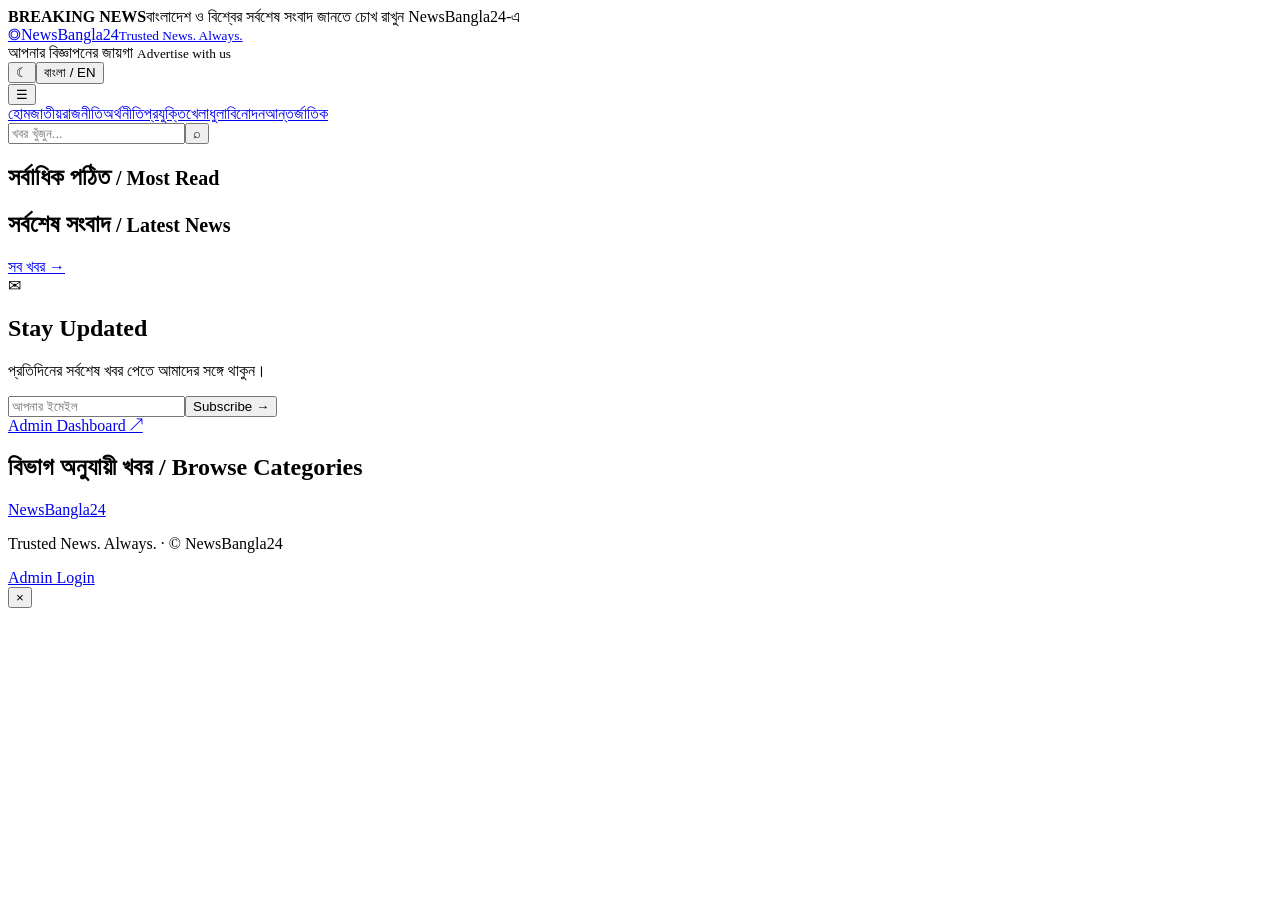
==== index.html @ f0d2a0f6 "Add files via upload" ====
<!doctype html>
<html lang="bn">
<head>
<meta charset="utf-8"><meta name="viewport" content="width=device-width,initial-scale=1">
<meta name="description" content="NewsBangla24 — Trusted News. Always.">
<title>NewsBangla24 | Trusted News. Always.</title>
<link rel="stylesheet" href="assets/style.css">
</head>
<body>
<div class="breaking"><strong>BREAKING NEWS</strong><span id="breakingText">বাংলাদেশ ও বিশ্বের সর্বশেষ সংবাদ জানতে চোখ রাখুন NewsBangla24-এ</span><span class="top-date" id="today"></span></div>
<header class="masthead wrap">
  <a class="brand" href="index.html"><span class="globe">◎</span><span>News<span class="red">Bangla</span>24<small>Trusted News. Always.</small></span></a>
  <div class="ad-banner">আপনার বিজ্ঞাপনের জায়গা <small>Advertise with us</small></div>
  <div class="head-actions"><button id="themeToggle" class="icon-btn" aria-label="Toggle theme">☾</button><button id="langToggle" class="icon-btn">বাংলা / EN</button></div>
</header>
<nav class="nav"><div class="wrap nav-inner"><button class="menu-toggle" id="menuToggle">☰</button><div class="navlinks" id="navLinks">
<a href="#" data-cat="সব">হোম</a><a href="#latest" data-cat="জাতীয়">জাতীয়</a><a href="#latest" data-cat="রাজনীতি">রাজনীতি</a><a href="#latest" data-cat="অর্থনীতি">অর্থনীতি</a><a href="#latest" data-cat="প্রযুক্তি">প্রযুক্তি</a><a href="#latest" data-cat="খেলাধুলা">খেলাধুলা</a><a href="#latest" data-cat="বিনোদন">বিনোদন</a><a href="#latest" data-cat="আন্তর্জাতিক">আন্তর্জাতিক</a></div><form id="searchForm" class="search"><input id="searchInput" placeholder="খবর খুঁজুন..."><button>⌕</button></form></div></nav>
<main class="wrap">
<section class="hero-grid">
 <article id="hero" class="hero-card"></article>
 <div id="topStories" class="side-stories"></div>
 <aside class="most-read"><h2>সর্বাধিক পঠিত <small>/ Most Read</small></h2><ol id="mostRead"></ol></aside>
</section>
<div class="section-head" id="latest"><h2><i></i> সর্বশেষ সংবাদ <small>/ Latest News</small></h2><a href="#latest">সব খবর →</a></div>
<section class="content-grid"><div id="newsGrid" class="news-grid"></div><aside class="subscribe"><div class="mail">✉</div><h2>Stay Updated</h2><p>প্রতিদিনের সর্বশেষ খবর পেতে আমাদের সঙ্গে থাকুন।</p><form id="subscribeForm"><input type="email" placeholder="আপনার ইমেইল" required><button>Subscribe →</button></form><a href="admin.html" class="admin-link">Admin Dashboard ↗</a></aside></section>
<section class="category-strip"><h2>বিভাগ অনুযায়ী খবর / Browse Categories</h2><div id="categories" class="category-list"></div></section>
</main>
<footer><div class="wrap footer-inner"><a class="brand" href="#"><span>News<span class="red">Bangla</span>24</span></a><p>Trusted News. Always. · © <span id="year"></span> NewsBangla24</p><a href="admin.html">Admin Login</a></div></footer>
<div id="articleModal" class="modal" aria-hidden="true"><div class="modal-box"><button id="closeModal" class="close">×</button><div id="articleContent"></div></div></div>
<script src="assets/app.js"></script>
</body></html>
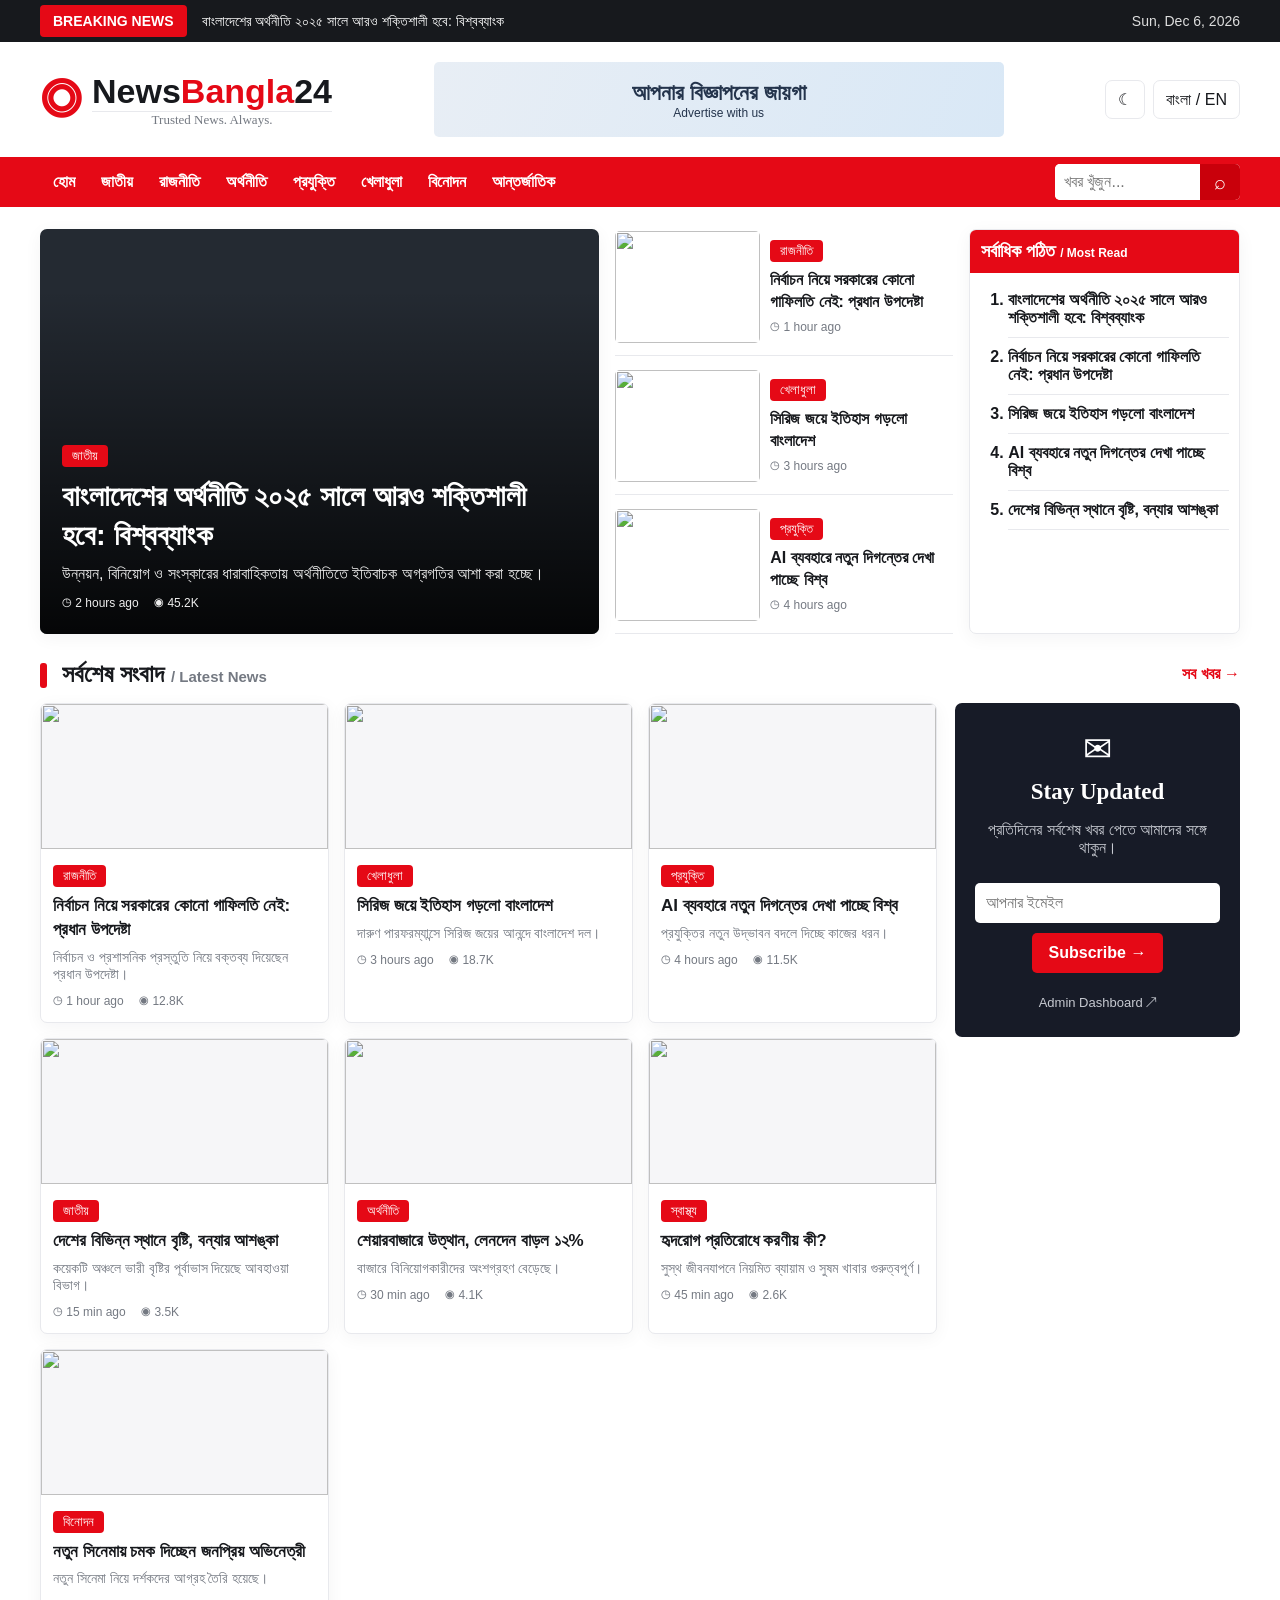
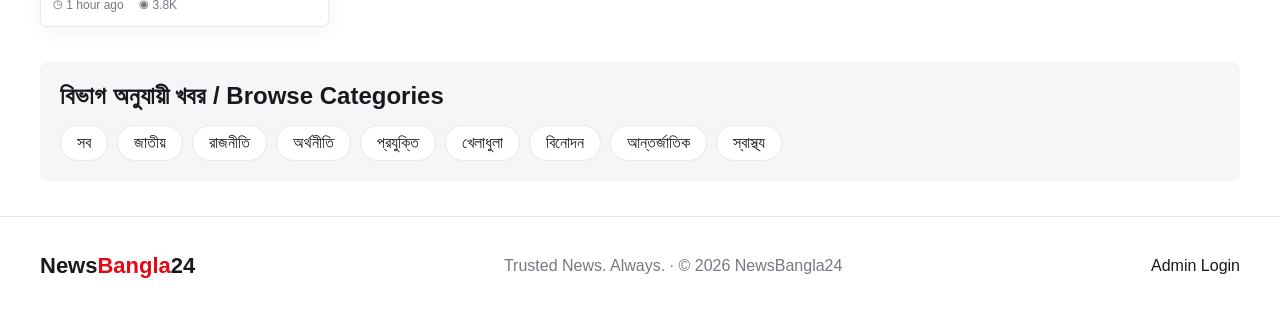
==== commit 800fa01b: "Add files via upload" ====
--- a/index.html
+++ b/index.html
@@ -4,7 +4,7 @@
 <meta charset="utf-8"><meta name="viewport" content="width=device-width,initial-scale=1">
 <meta name="description" content="NewsBangla24 — Trusted News. Always.">
 <title>NewsBangla24 | Trusted News. Always.</title>
-<link rel="stylesheet" href="assets/style.css">
+<link rel="stylesheet" href="style.css">
 </head>
 <body>
 <div class="breaking"><strong>BREAKING NEWS</strong><span id="breakingText">বাংলাদেশ ও বিশ্বের সর্বশেষ সংবাদ জানতে চোখ রাখুন NewsBangla24-এ</span><span class="top-date" id="today"></span></div>
@@ -27,5 +27,5 @@
 </main>
 <footer><div class="wrap footer-inner"><a class="brand" href="#"><span>News<span class="red">Bangla</span>24</span></a><p>Trusted News. Always. · © <span id="year"></span> NewsBangla24</p><a href="admin.html">Admin Login</a></div></footer>
 <div id="articleModal" class="modal" aria-hidden="true"><div class="modal-box"><button id="closeModal" class="close">×</button><div id="articleContent"></div></div></div>
-<script src="assets/app.js"></script>
+<script src="app.js"></script>
 </body></html>
--- a/style.css
+++ b/style.css
@@ -0,0 +1,5 @@
+@import url('https://fonts.googleapis.com/css2?family=Hind+Siliguri:wght@400;500;600;700&family=Inter:wght@400;500;600;700;800&display=swap');
+:root{--bg:#fff;--surface:#fff;--text:#17191d;--muted:#747982;--line:#e8e9ed;--red:#e50916;--soft:#f6f6f8;--shadow:0 4px 18px #1418240c}
+*{box-sizing:border-box}body{margin:0;background:var(--bg);color:var(--text);font-family:'Hind Siliguri',Inter,sans-serif;transition:.2s}body.dark{--bg:#111318;--surface:#1a1d24;--text:#f2f3f5;--muted:#a5a9b2;--line:#30343d;--soft:#222630;--shadow:0 4px 18px #0003}a{color:inherit;text-decoration:none}button,input,textarea,select{font:inherit}.wrap{width:min(1200px,94%);margin:auto}.red{color:var(--red)}.breaking{height:42px;background:#17191d;color:#fff;display:flex;align-items:center;gap:15px;padding:0 max(3%,calc((100% - 1200px)/2));font-size:14px;overflow:hidden}.breaking strong{background:var(--red);padding:8px 13px;border-radius:4px;white-space:nowrap}.top-date{margin-left:auto;white-space:nowrap;color:#ddd}.masthead{min-height:115px;display:flex;align-items:center;justify-content:space-between;gap:24px}.brand{display:flex;align-items:center;gap:10px;font:800 34px Inter,sans-serif;white-space:nowrap}.brand small{display:block;font:500 13px 'Hind Siliguri';color:var(--muted);text-align:center;border-top:1px solid var(--line)}.globe{font-size:52px;color:var(--red)}.ad-banner{height:75px;flex:1;max-width:570px;background:linear-gradient(110deg,#e8eef5,#d9e8f6);color:#24344c;display:grid;place-content:center;text-align:center;font-weight:700;font-size:22px;border-radius:5px}.ad-banner small{font-size:12px;font-weight:400}.head-actions{display:flex;gap:8px}.icon-btn{border:1px solid var(--line);background:var(--surface);color:var(--text);padding:9px 12px;border-radius:7px;cursor:pointer}.nav{background:var(--red);color:white}.nav-inner{display:flex;align-items:center;min-height:50px;gap:18px}.navlinks{display:flex;gap:0;flex:1}.navlinks a{padding:14px 13px;font-weight:600}.navlinks a:hover{background:#b9000b}.search{display:flex;background:#fff;border-radius:5px;overflow:hidden}.search input{width:145px;border:0;padding:9px;color:#222;outline:0}.search button{border:0;background:#c9000b;color:#fff;padding:0 14px;font-size:20px}.menu-toggle{display:none;background:none;color:#fff;border:0;font-size:22px}.hero-grid{display:grid;grid-template-columns:1.65fr 1fr .8fr;gap:16px;margin-top:22px}.hero-card{height:405px;position:relative;border-radius:7px;overflow:hidden;background:#242a32 center/cover;display:flex;align-items:end;color:white;box-shadow:var(--shadow)}.hero-card:before{content:"";position:absolute;inset:0;background:linear-gradient(transparent 15%,#000d)}.hero-content{position:relative;padding:22px}.tag{display:inline-block;background:var(--red);color:white;padding:3px 10px;border-radius:4px;font-size:13px}.hero-content h1{font-size:29px;line-height:1.35;margin:10px 0}.hero-content p{color:#eee;margin:0 0 12px}.meta{font:12px Inter,sans-serif;color:var(--muted);display:flex;gap:14px}.hero-card .meta{color:#eee}.side-stories{display:grid;gap:12px}.story-mini{display:grid;grid-template-columns:43% 1fr;gap:10px;align-items:center;border-bottom:1px solid var(--line);padding-bottom:10px;cursor:pointer}.story-mini img{width:100%;height:112px;object-fit:cover;border-radius:5px}.story-mini h3{font-size:16px;line-height:1.35;margin:7px 0}.most-read{border:1px solid var(--line);border-radius:7px;overflow:hidden;box-shadow:var(--shadow)}.most-read h2{margin:0;background:var(--red);color:#fff;padding:11px;font-size:18px}.most-read h2 small{font-size:12px}.most-read ol{margin:0;padding:8px 10px 8px 38px}.most-read li{padding:10px 0;border-bottom:1px solid var(--line);font-weight:600}.section-head{display:flex;justify-content:space-between;align-items:center;margin:26px 0 15px}.section-head h2,.category-strip h2{font-size:24px;margin:0}.section-head h2 i{display:inline-block;width:7px;height:25px;background:var(--red);vertical-align:middle;margin-right:8px;border-radius:3px}.section-head small{font-size:15px;color:var(--muted)}.section-head>a{color:var(--red);font-weight:600}.content-grid{display:grid;grid-template-columns:1fr 285px;gap:18px}.news-grid{display:grid;grid-template-columns:repeat(3,1fr);gap:15px;align-content:start}.news-card{border:1px solid var(--line);border-radius:7px;overflow:hidden;background:var(--surface);box-shadow:var(--shadow);cursor:pointer}.news-card img{width:100%;height:145px;object-fit:cover;background:var(--soft)}.news-card .card-copy{padding:12px}.news-card h3{font-size:17px;line-height:1.4;margin:7px 0}.news-card p{font-size:14px;color:var(--muted);margin:0 0 10px}.subscribe{background:#171b27;color:white;border-radius:7px;padding:26px 20px;text-align:center;align-self:start;min-height:280px}.mail{font-size:35px}.subscribe h2{font:700 23px Inter;margin:10px 0}.subscribe p{color:#c7cad1}.subscribe input{width:100%;padding:11px;border:0;border-radius:5px;margin:10px 0}.subscribe button,.button{background:var(--red);color:white;border:0;border-radius:5px;padding:11px 17px;cursor:pointer;font-weight:700}.admin-link{display:block;margin-top:22px;color:#c7cad1;font-size:13px}.category-strip{margin:35px 0;padding:20px;background:var(--soft);border-radius:8px}.category-list{display:flex;flex-wrap:wrap;gap:9px;margin-top:15px}.category-list button{border:1px solid var(--line);background:var(--surface);color:var(--text);padding:8px 16px;border-radius:30px;cursor:pointer}footer{border-top:1px solid var(--line);padding:24px 0}.footer-inner{display:flex;align-items:center;justify-content:space-between}.footer-inner .brand{font-size:22px}.footer-inner p{color:var(--muted)}.modal{display:none;position:fixed;inset:0;background:#000b;z-index:5;padding:25px;overflow:auto}.modal.show{display:grid;place-items:center}.modal-box{position:relative;background:var(--surface);color:var(--text);max-width:750px;width:100%;padding:25px;border-radius:9px}.modal-box img{width:100%;max-height:340px;object-fit:cover}.close{position:absolute;right:12px;top:8px;border:0;background:var(--red);color:#fff;font-size:23px;border-radius:50%;width:35px;height:35px;cursor:pointer}.admin-page{background:var(--soft);min-height:100vh}.admin-header{background:var(--surface);padding:17px 4%;display:flex;justify-content:space-between;align-items:center;border-bottom:1px solid var(--line)}.admin-header .brand{font-size:25px}.admin-wrap{width:min(1000px,94%);margin:30px auto}.admin-title,.list-heading{display:flex;justify-content:space-between;align-items:center;gap:15px}.admin-title h1{margin:0;font:800 30px Inter}.admin-title p{color:var(--muted);margin:5px 0}.eyebrow{color:var(--red)!important;font:700 11px Inter;letter-spacing:2px}.stats{display:grid;grid-template-columns:repeat(3,1fr);gap:14px;margin:22px 0}.stats div,.admin-card{background:var(--surface);border:1px solid var(--line);border-radius:8px;padding:20px;box-shadow:var(--shadow)}.stats b{display:block;font:800 27px Inter;color:var(--red)}.stats span{color:var(--muted)}.admin-card{margin-bottom:20px}.admin-card h2{font-size:20px;margin:0 0 18px}.news-form{display:grid;gap:14px}.news-form label{display:grid;gap:6px;font-weight:600}.news-form input:not([type=checkbox]),.news-form textarea,.news-form select,.list-heading input{width:100%;padding:11px;border:1px solid var(--line);border-radius:5px;background:var(--bg);color:var(--text)}.form-row{display:grid;grid-template-columns:1fr 1fr;gap:14px}.checks{display:flex}.checks label{display:flex;align-items:center;gap:8px}.form-actions{display:flex;gap:9px}.secondary{background:#687080}.danger-outline{border:1px solid var(--red);background:transparent;color:var(--red)}.list-heading input{max-width:240px}.admin-list{display:grid;gap:10px}.admin-item{display:flex;align-items:center;gap:13px;padding:11px;border:1px solid var(--line);border-radius:6px}.admin-item img{width:76px;height:58px;object-fit:cover;border-radius:4px}.admin-item .item-info{flex:1}.admin-item b{display:block}.admin-item small{color:var(--muted)}.admin-item button{padding:7px 10px;border:0;border-radius:4px;cursor:pointer}.edit-btn{background:#e9eefc;color:#2449a5}.delete-btn{background:#ffe8e8;color:#b00}.notice{background:#fff7df;color:#72520b;padding:14px;border-radius:6px;font-size:14px}.button.light{background:var(--soft);color:var(--text)}
+@media(max-width:950px){.hero-grid{grid-template-columns:1.4fr 1fr}.most-read{grid-column:1/-1}.most-read ol{display:grid;grid-template-columns:repeat(3,1fr);gap:12px}.navlinks a{padding:13px 8px;font-size:14px}.ad-banner{display:none}}
+@media(max-width:650px){.breaking{font-size:12px;padding:0 3%;gap:8px}.top-date{display:none}.masthead{min-height:83px}.brand{font-size:25px}.brand small{font-size:10px}.globe{font-size:38px}.head-actions{gap:4px}.icon-btn{padding:7px;font-size:12px}.nav-inner{flex-wrap:wrap;padding:7px 0}.menu-toggle{display:block}.navlinks{display:none;order:3;flex-basis:100%;flex-direction:column}.navlinks.open{display:flex}.navlinks a{padding:9px 5px}.search{margin-left:auto}.search input{width:115px}.hero-grid{grid-template-columns:1fr}.hero-card{height:340px}.side-stories{grid-template-columns:1fr 1fr}.story-mini{grid-template-columns:1fr}.story-mini img{height:105px}.most-read{grid-column:auto}.most-read ol{grid-template-columns:1fr}.content-grid{grid-template-columns:1fr}.news-grid{grid-template-columns:repeat(2,1fr);gap:9px}.news-card img{height:115px}.news-card .card-copy{padding:9px}.news-card h3{font-size:15px}.subscribe{min-height:0}.section-head h2{font-size:20px}.section-head small{font-size:12px}.footer-inner{flex-wrap:wrap;gap:10px}.form-row{grid-template-columns:1fr}.admin-title{align-items:flex-start;flex-direction:column}.stats{gap:7px}.stats div{padding:12px}.stats b{font-size:22px}.admin-item{flex-wrap:wrap}.admin-item .item-info{min-width:60%}.admin-item button{flex:1}.list-heading{align-items:flex-start;flex-direction:column}.list-heading input{max-width:none}}
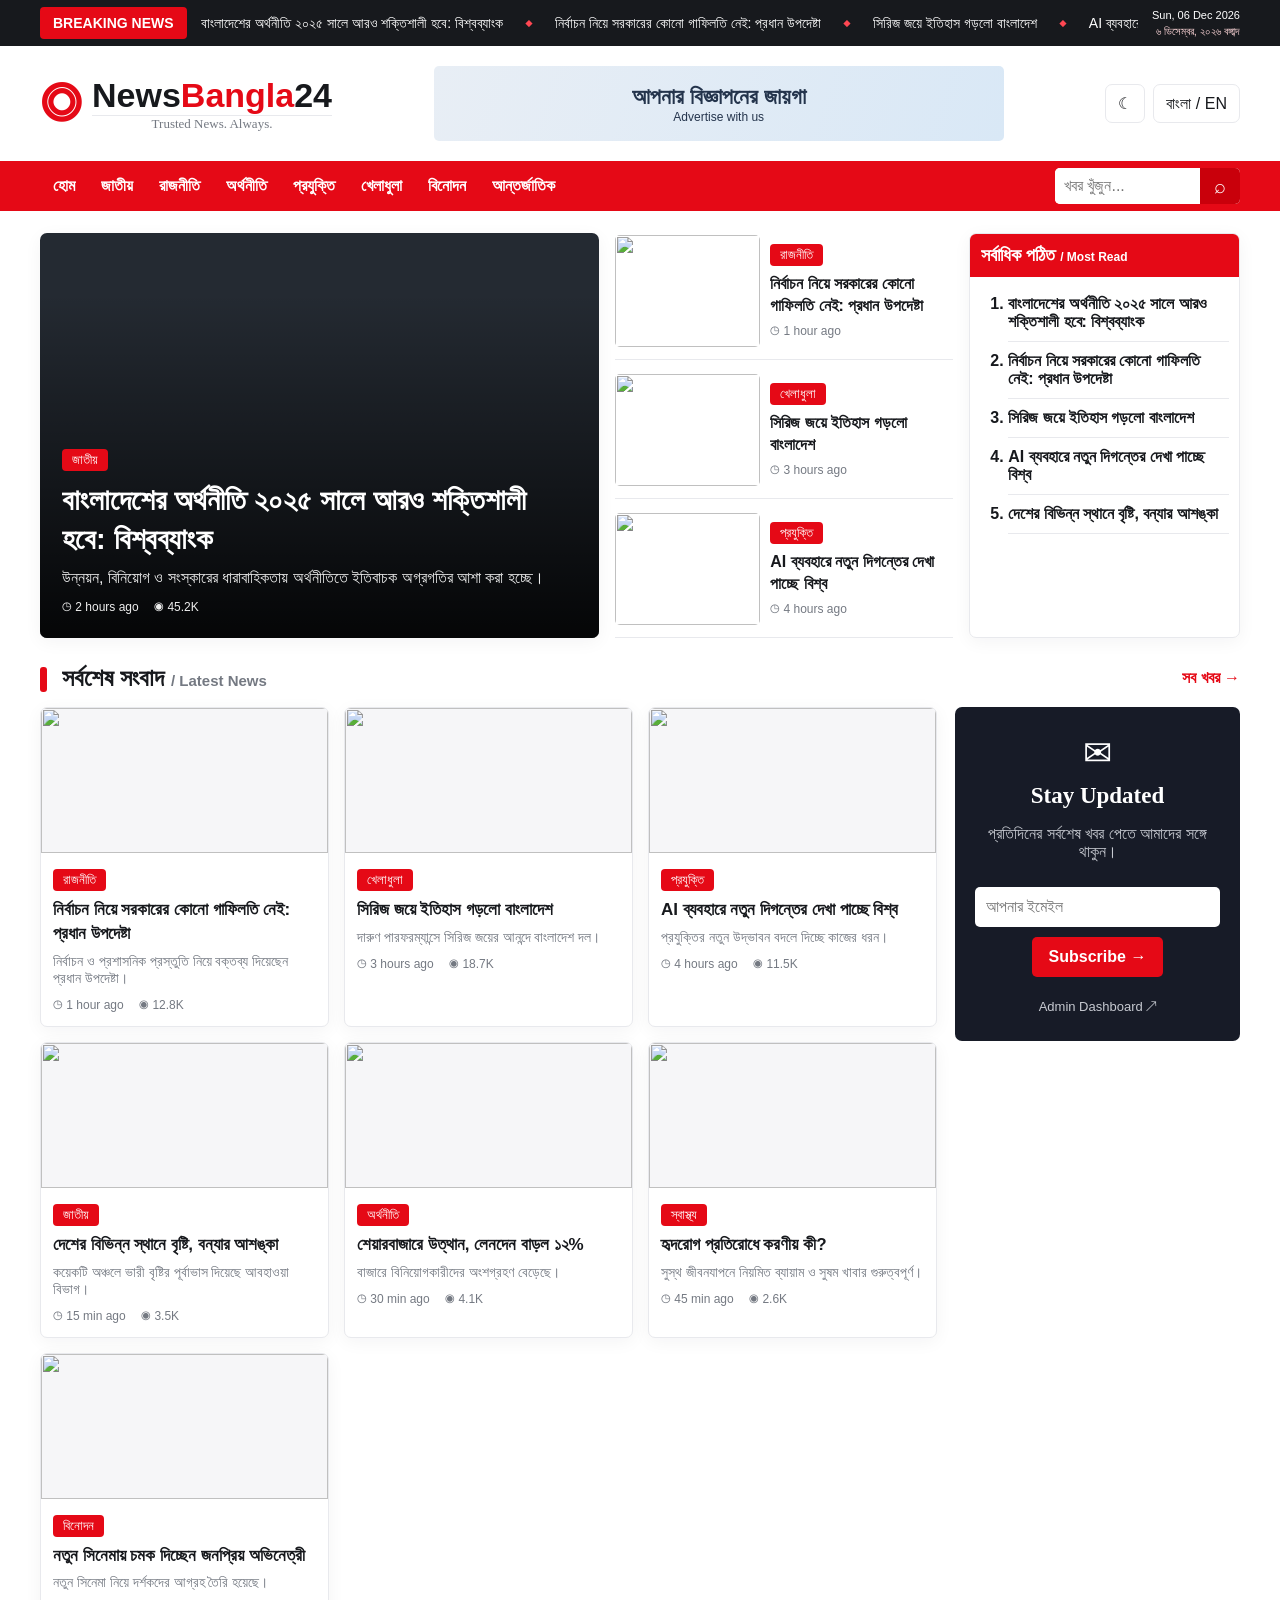
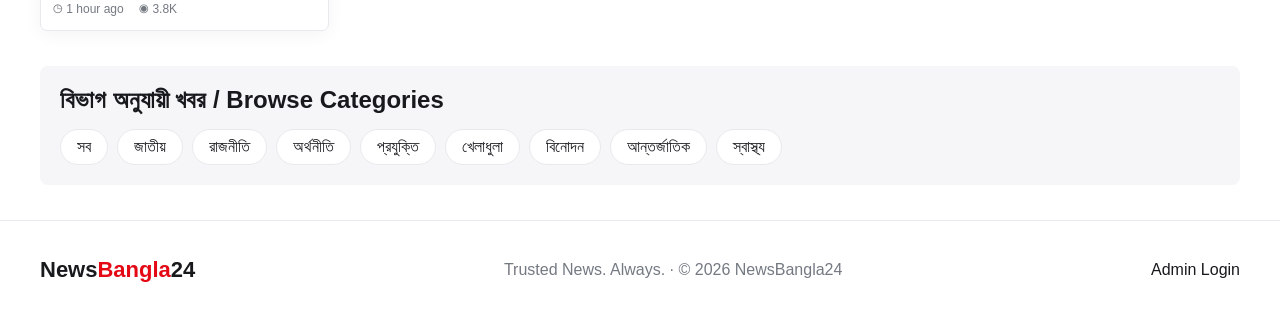
==== commit eba40bd6: "Add files via upload" ====
--- a/index.html
+++ b/index.html
@@ -7,7 +7,7 @@
 <link rel="stylesheet" href="style.css">
 </head>
 <body>
-<div class="breaking"><strong>BREAKING NEWS</strong><span id="breakingText">বাংলাদেশ ও বিশ্বের সর্বশেষ সংবাদ জানতে চোখ রাখুন NewsBangla24-এ</span><span class="top-date" id="today"></span></div>
+<div class="breaking"><strong>BREAKING NEWS</strong><div class="ticker-window"><div class="ticker-track" id="breakingTicker"><span>বাংলাদেশ ও বিশ্বের সর্বশেষ সংবাদ জানতে চোখ রাখুন NewsBangla24-এ</span></div></div><div class="top-date" id="today" aria-label="English and Bangla calendar date"></div></div>
 <header class="masthead wrap">
   <a class="brand" href="index.html"><span class="globe">◎</span><span>News<span class="red">Bangla</span>24<small>Trusted News. Always.</small></span></a>
   <div class="ad-banner">আপনার বিজ্ঞাপনের জায়গা <small>Advertise with us</small></div>
--- a/style.css
+++ b/style.css
@@ -1,5 +1,5 @@
 @import url('https://fonts.googleapis.com/css2?family=Hind+Siliguri:wght@400;500;600;700&family=Inter:wght@400;500;600;700;800&display=swap');
 :root{--bg:#fff;--surface:#fff;--text:#17191d;--muted:#747982;--line:#e8e9ed;--red:#e50916;--soft:#f6f6f8;--shadow:0 4px 18px #1418240c}
-*{box-sizing:border-box}body{margin:0;background:var(--bg);color:var(--text);font-family:'Hind Siliguri',Inter,sans-serif;transition:.2s}body.dark{--bg:#111318;--surface:#1a1d24;--text:#f2f3f5;--muted:#a5a9b2;--line:#30343d;--soft:#222630;--shadow:0 4px 18px #0003}a{color:inherit;text-decoration:none}button,input,textarea,select{font:inherit}.wrap{width:min(1200px,94%);margin:auto}.red{color:var(--red)}.breaking{height:42px;background:#17191d;color:#fff;display:flex;align-items:center;gap:15px;padding:0 max(3%,calc((100% - 1200px)/2));font-size:14px;overflow:hidden}.breaking strong{background:var(--red);padding:8px 13px;border-radius:4px;white-space:nowrap}.top-date{margin-left:auto;white-space:nowrap;color:#ddd}.masthead{min-height:115px;display:flex;align-items:center;justify-content:space-between;gap:24px}.brand{display:flex;align-items:center;gap:10px;font:800 34px Inter,sans-serif;white-space:nowrap}.brand small{display:block;font:500 13px 'Hind Siliguri';color:var(--muted);text-align:center;border-top:1px solid var(--line)}.globe{font-size:52px;color:var(--red)}.ad-banner{height:75px;flex:1;max-width:570px;background:linear-gradient(110deg,#e8eef5,#d9e8f6);color:#24344c;display:grid;place-content:center;text-align:center;font-weight:700;font-size:22px;border-radius:5px}.ad-banner small{font-size:12px;font-weight:400}.head-actions{display:flex;gap:8px}.icon-btn{border:1px solid var(--line);background:var(--surface);color:var(--text);padding:9px 12px;border-radius:7px;cursor:pointer}.nav{background:var(--red);color:white}.nav-inner{display:flex;align-items:center;min-height:50px;gap:18px}.navlinks{display:flex;gap:0;flex:1}.navlinks a{padding:14px 13px;font-weight:600}.navlinks a:hover{background:#b9000b}.search{display:flex;background:#fff;border-radius:5px;overflow:hidden}.search input{width:145px;border:0;padding:9px;color:#222;outline:0}.search button{border:0;background:#c9000b;color:#fff;padding:0 14px;font-size:20px}.menu-toggle{display:none;background:none;color:#fff;border:0;font-size:22px}.hero-grid{display:grid;grid-template-columns:1.65fr 1fr .8fr;gap:16px;margin-top:22px}.hero-card{height:405px;position:relative;border-radius:7px;overflow:hidden;background:#242a32 center/cover;display:flex;align-items:end;color:white;box-shadow:var(--shadow)}.hero-card:before{content:"";position:absolute;inset:0;background:linear-gradient(transparent 15%,#000d)}.hero-content{position:relative;padding:22px}.tag{display:inline-block;background:var(--red);color:white;padding:3px 10px;border-radius:4px;font-size:13px}.hero-content h1{font-size:29px;line-height:1.35;margin:10px 0}.hero-content p{color:#eee;margin:0 0 12px}.meta{font:12px Inter,sans-serif;color:var(--muted);display:flex;gap:14px}.hero-card .meta{color:#eee}.side-stories{display:grid;gap:12px}.story-mini{display:grid;grid-template-columns:43% 1fr;gap:10px;align-items:center;border-bottom:1px solid var(--line);padding-bottom:10px;cursor:pointer}.story-mini img{width:100%;height:112px;object-fit:cover;border-radius:5px}.story-mini h3{font-size:16px;line-height:1.35;margin:7px 0}.most-read{border:1px solid var(--line);border-radius:7px;overflow:hidden;box-shadow:var(--shadow)}.most-read h2{margin:0;background:var(--red);color:#fff;padding:11px;font-size:18px}.most-read h2 small{font-size:12px}.most-read ol{margin:0;padding:8px 10px 8px 38px}.most-read li{padding:10px 0;border-bottom:1px solid var(--line);font-weight:600}.section-head{display:flex;justify-content:space-between;align-items:center;margin:26px 0 15px}.section-head h2,.category-strip h2{font-size:24px;margin:0}.section-head h2 i{display:inline-block;width:7px;height:25px;background:var(--red);vertical-align:middle;margin-right:8px;border-radius:3px}.section-head small{font-size:15px;color:var(--muted)}.section-head>a{color:var(--red);font-weight:600}.content-grid{display:grid;grid-template-columns:1fr 285px;gap:18px}.news-grid{display:grid;grid-template-columns:repeat(3,1fr);gap:15px;align-content:start}.news-card{border:1px solid var(--line);border-radius:7px;overflow:hidden;background:var(--surface);box-shadow:var(--shadow);cursor:pointer}.news-card img{width:100%;height:145px;object-fit:cover;background:var(--soft)}.news-card .card-copy{padding:12px}.news-card h3{font-size:17px;line-height:1.4;margin:7px 0}.news-card p{font-size:14px;color:var(--muted);margin:0 0 10px}.subscribe{background:#171b27;color:white;border-radius:7px;padding:26px 20px;text-align:center;align-self:start;min-height:280px}.mail{font-size:35px}.subscribe h2{font:700 23px Inter;margin:10px 0}.subscribe p{color:#c7cad1}.subscribe input{width:100%;padding:11px;border:0;border-radius:5px;margin:10px 0}.subscribe button,.button{background:var(--red);color:white;border:0;border-radius:5px;padding:11px 17px;cursor:pointer;font-weight:700}.admin-link{display:block;margin-top:22px;color:#c7cad1;font-size:13px}.category-strip{margin:35px 0;padding:20px;background:var(--soft);border-radius:8px}.category-list{display:flex;flex-wrap:wrap;gap:9px;margin-top:15px}.category-list button{border:1px solid var(--line);background:var(--surface);color:var(--text);padding:8px 16px;border-radius:30px;cursor:pointer}footer{border-top:1px solid var(--line);padding:24px 0}.footer-inner{display:flex;align-items:center;justify-content:space-between}.footer-inner .brand{font-size:22px}.footer-inner p{color:var(--muted)}.modal{display:none;position:fixed;inset:0;background:#000b;z-index:5;padding:25px;overflow:auto}.modal.show{display:grid;place-items:center}.modal-box{position:relative;background:var(--surface);color:var(--text);max-width:750px;width:100%;padding:25px;border-radius:9px}.modal-box img{width:100%;max-height:340px;object-fit:cover}.close{position:absolute;right:12px;top:8px;border:0;background:var(--red);color:#fff;font-size:23px;border-radius:50%;width:35px;height:35px;cursor:pointer}.admin-page{background:var(--soft);min-height:100vh}.admin-header{background:var(--surface);padding:17px 4%;display:flex;justify-content:space-between;align-items:center;border-bottom:1px solid var(--line)}.admin-header .brand{font-size:25px}.admin-wrap{width:min(1000px,94%);margin:30px auto}.admin-title,.list-heading{display:flex;justify-content:space-between;align-items:center;gap:15px}.admin-title h1{margin:0;font:800 30px Inter}.admin-title p{color:var(--muted);margin:5px 0}.eyebrow{color:var(--red)!important;font:700 11px Inter;letter-spacing:2px}.stats{display:grid;grid-template-columns:repeat(3,1fr);gap:14px;margin:22px 0}.stats div,.admin-card{background:var(--surface);border:1px solid var(--line);border-radius:8px;padding:20px;box-shadow:var(--shadow)}.stats b{display:block;font:800 27px Inter;color:var(--red)}.stats span{color:var(--muted)}.admin-card{margin-bottom:20px}.admin-card h2{font-size:20px;margin:0 0 18px}.news-form{display:grid;gap:14px}.news-form label{display:grid;gap:6px;font-weight:600}.news-form input:not([type=checkbox]),.news-form textarea,.news-form select,.list-heading input{width:100%;padding:11px;border:1px solid var(--line);border-radius:5px;background:var(--bg);color:var(--text)}.form-row{display:grid;grid-template-columns:1fr 1fr;gap:14px}.checks{display:flex}.checks label{display:flex;align-items:center;gap:8px}.form-actions{display:flex;gap:9px}.secondary{background:#687080}.danger-outline{border:1px solid var(--red);background:transparent;color:var(--red)}.list-heading input{max-width:240px}.admin-list{display:grid;gap:10px}.admin-item{display:flex;align-items:center;gap:13px;padding:11px;border:1px solid var(--line);border-radius:6px}.admin-item img{width:76px;height:58px;object-fit:cover;border-radius:4px}.admin-item .item-info{flex:1}.admin-item b{display:block}.admin-item small{color:var(--muted)}.admin-item button{padding:7px 10px;border:0;border-radius:4px;cursor:pointer}.edit-btn{background:#e9eefc;color:#2449a5}.delete-btn{background:#ffe8e8;color:#b00}.notice{background:#fff7df;color:#72520b;padding:14px;border-radius:6px;font-size:14px}.button.light{background:var(--soft);color:var(--text)}
+*{box-sizing:border-box}body{margin:0;background:var(--bg);color:var(--text);font-family:'Hind Siliguri',Inter,sans-serif;transition:.2s}body.dark{--bg:#111318;--surface:#1a1d24;--text:#f2f3f5;--muted:#a5a9b2;--line:#30343d;--soft:#222630;--shadow:0 4px 18px #0003}a{color:inherit;text-decoration:none}button,input,textarea,select{font:inherit}.wrap{width:min(1200px,94%);margin:auto}.red{color:var(--red)}.breaking{min-height:46px;background:#17191d;color:#fff;display:flex;align-items:center;gap:14px;padding:4px max(3%,calc((100% - 1200px)/2));font-size:14px;overflow:hidden}.breaking strong{background:var(--red);padding:8px 13px;border-radius:4px;white-space:nowrap;flex:none}.ticker-window{flex:1;min-width:0;overflow:hidden;white-space:nowrap}.ticker-track{display:inline-flex;align-items:center;gap:22px;white-space:nowrap;will-change:transform;animation:ticker-scroll var(--ticker-duration,35s) linear infinite}.ticker-window:hover .ticker-track{animation-play-state:paused}.ticker-item{font-weight:500}.ticker-separator{color:#ff4752;font-size:10px}.top-date{margin-left:auto;white-space:nowrap;color:#ddd;display:flex;flex-direction:column;align-items:flex-end;gap:1px;font-size:11px;line-height:1.35;flex:none}.date-en{color:#fff}.date-bn{color:#ffd7d9}@keyframes ticker-scroll{from{transform:translateX(0)}to{transform:translateX(-50%)}}.masthead{min-height:115px;display:flex;align-items:center;justify-content:space-between;gap:24px}.brand{display:flex;align-items:center;gap:10px;font:800 34px Inter,sans-serif;white-space:nowrap}.brand small{display:block;font:500 13px 'Hind Siliguri';color:var(--muted);text-align:center;border-top:1px solid var(--line)}.globe{font-size:52px;color:var(--red)}.ad-banner{height:75px;flex:1;max-width:570px;background:linear-gradient(110deg,#e8eef5,#d9e8f6);color:#24344c;display:grid;place-content:center;text-align:center;font-weight:700;font-size:22px;border-radius:5px}.ad-banner small{font-size:12px;font-weight:400}.head-actions{display:flex;gap:8px}.icon-btn{border:1px solid var(--line);background:var(--surface);color:var(--text);padding:9px 12px;border-radius:7px;cursor:pointer}.nav{background:var(--red);color:white}.nav-inner{display:flex;align-items:center;min-height:50px;gap:18px}.navlinks{display:flex;gap:0;flex:1}.navlinks a{padding:14px 13px;font-weight:600}.navlinks a:hover{background:#b9000b}.search{display:flex;background:#fff;border-radius:5px;overflow:hidden}.search input{width:145px;border:0;padding:9px;color:#222;outline:0}.search button{border:0;background:#c9000b;color:#fff;padding:0 14px;font-size:20px}.menu-toggle{display:none;background:none;color:#fff;border:0;font-size:22px}.hero-grid{display:grid;grid-template-columns:1.65fr 1fr .8fr;gap:16px;margin-top:22px}.hero-card{height:405px;position:relative;border-radius:7px;overflow:hidden;background:#242a32 center/cover;display:flex;align-items:end;color:white;box-shadow:var(--shadow)}.hero-card:before{content:"";position:absolute;inset:0;background:linear-gradient(transparent 15%,#000d)}.hero-content{position:relative;padding:22px}.tag{display:inline-block;background:var(--red);color:white;padding:3px 10px;border-radius:4px;font-size:13px}.hero-content h1{font-size:29px;line-height:1.35;margin:10px 0}.hero-content p{color:#eee;margin:0 0 12px}.meta{font:12px Inter,sans-serif;color:var(--muted);display:flex;gap:14px}.hero-card .meta{color:#eee}.side-stories{display:grid;gap:12px}.story-mini{display:grid;grid-template-columns:43% 1fr;gap:10px;align-items:center;border-bottom:1px solid var(--line);padding-bottom:10px;cursor:pointer}.story-mini img{width:100%;height:112px;object-fit:cover;border-radius:5px}.story-mini h3{font-size:16px;line-height:1.35;margin:7px 0}.most-read{border:1px solid var(--line);border-radius:7px;overflow:hidden;box-shadow:var(--shadow)}.most-read h2{margin:0;background:var(--red);color:#fff;padding:11px;font-size:18px}.most-read h2 small{font-size:12px}.most-read ol{margin:0;padding:8px 10px 8px 38px}.most-read li{padding:10px 0;border-bottom:1px solid var(--line);font-weight:600}.section-head{display:flex;justify-content:space-between;align-items:center;margin:26px 0 15px}.section-head h2,.category-strip h2{font-size:24px;margin:0}.section-head h2 i{display:inline-block;width:7px;height:25px;background:var(--red);vertical-align:middle;margin-right:8px;border-radius:3px}.section-head small{font-size:15px;color:var(--muted)}.section-head>a{color:var(--red);font-weight:600}.content-grid{display:grid;grid-template-columns:1fr 285px;gap:18px}.news-grid{display:grid;grid-template-columns:repeat(3,1fr);gap:15px;align-content:start}.news-card{border:1px solid var(--line);border-radius:7px;overflow:hidden;background:var(--surface);box-shadow:var(--shadow);cursor:pointer}.news-card img{width:100%;height:145px;object-fit:cover;background:var(--soft)}.news-card .card-copy{padding:12px}.news-card h3{font-size:17px;line-height:1.4;margin:7px 0}.news-card p{font-size:14px;color:var(--muted);margin:0 0 10px}.subscribe{background:#171b27;color:white;border-radius:7px;padding:26px 20px;text-align:center;align-self:start;min-height:280px}.mail{font-size:35px}.subscribe h2{font:700 23px Inter;margin:10px 0}.subscribe p{color:#c7cad1}.subscribe input{width:100%;padding:11px;border:0;border-radius:5px;margin:10px 0}.subscribe button,.button{background:var(--red);color:white;border:0;border-radius:5px;padding:11px 17px;cursor:pointer;font-weight:700}.admin-link{display:block;margin-top:22px;color:#c7cad1;font-size:13px}.category-strip{margin:35px 0;padding:20px;background:var(--soft);border-radius:8px}.category-list{display:flex;flex-wrap:wrap;gap:9px;margin-top:15px}.category-list button{border:1px solid var(--line);background:var(--surface);color:var(--text);padding:8px 16px;border-radius:30px;cursor:pointer}footer{border-top:1px solid var(--line);padding:24px 0}.footer-inner{display:flex;align-items:center;justify-content:space-between}.footer-inner .brand{font-size:22px}.footer-inner p{color:var(--muted)}.modal{display:none;position:fixed;inset:0;background:#000b;z-index:5;padding:25px;overflow:auto}.modal.show{display:grid;place-items:center}.modal-box{position:relative;background:var(--surface);color:var(--text);max-width:750px;width:100%;padding:25px;border-radius:9px}.modal-box img{width:100%;max-height:340px;object-fit:cover}.close{position:absolute;right:12px;top:8px;border:0;background:var(--red);color:#fff;font-size:23px;border-radius:50%;width:35px;height:35px;cursor:pointer}.admin-page{background:var(--soft);min-height:100vh}.admin-header{background:var(--surface);padding:17px 4%;display:flex;justify-content:space-between;align-items:center;border-bottom:1px solid var(--line)}.admin-header .brand{font-size:25px}.admin-wrap{width:min(1000px,94%);margin:30px auto}.admin-title,.list-heading{display:flex;justify-content:space-between;align-items:center;gap:15px}.admin-title h1{margin:0;font:800 30px Inter}.admin-title p{color:var(--muted);margin:5px 0}.eyebrow{color:var(--red)!important;font:700 11px Inter;letter-spacing:2px}.stats{display:grid;grid-template-columns:repeat(3,1fr);gap:14px;margin:22px 0}.stats div,.admin-card{background:var(--surface);border:1px solid var(--line);border-radius:8px;padding:20px;box-shadow:var(--shadow)}.stats b{display:block;font:800 27px Inter;color:var(--red)}.stats span{color:var(--muted)}.admin-card{margin-bottom:20px}.admin-card h2{font-size:20px;margin:0 0 18px}.news-form{display:grid;gap:14px}.news-form label{display:grid;gap:6px;font-weight:600}.news-form input:not([type=checkbox]),.news-form textarea,.news-form select,.list-heading input{width:100%;padding:11px;border:1px solid var(--line);border-radius:5px;background:var(--bg);color:var(--text)}.form-row{display:grid;grid-template-columns:1fr 1fr;gap:14px}.checks{display:flex}.checks label{display:flex;align-items:center;gap:8px}.form-actions{display:flex;gap:9px}.secondary{background:#687080}.danger-outline{border:1px solid var(--red);background:transparent;color:var(--red)}.list-heading input{max-width:240px}.admin-list{display:grid;gap:10px}.admin-item{display:flex;align-items:center;gap:13px;padding:11px;border:1px solid var(--line);border-radius:6px}.admin-item img{width:76px;height:58px;object-fit:cover;border-radius:4px}.admin-item .item-info{flex:1}.admin-item b{display:block}.admin-item small{color:var(--muted)}.admin-item button{padding:7px 10px;border:0;border-radius:4px;cursor:pointer}.edit-btn{background:#e9eefc;color:#2449a5}.delete-btn{background:#ffe8e8;color:#b00}.notice{background:#fff7df;color:#72520b;padding:14px;border-radius:6px;font-size:14px}.button.light{background:var(--soft);color:var(--text)}
 @media(max-width:950px){.hero-grid{grid-template-columns:1.4fr 1fr}.most-read{grid-column:1/-1}.most-read ol{display:grid;grid-template-columns:repeat(3,1fr);gap:12px}.navlinks a{padding:13px 8px;font-size:14px}.ad-banner{display:none}}
-@media(max-width:650px){.breaking{font-size:12px;padding:0 3%;gap:8px}.top-date{display:none}.masthead{min-height:83px}.brand{font-size:25px}.brand small{font-size:10px}.globe{font-size:38px}.head-actions{gap:4px}.icon-btn{padding:7px;font-size:12px}.nav-inner{flex-wrap:wrap;padding:7px 0}.menu-toggle{display:block}.navlinks{display:none;order:3;flex-basis:100%;flex-direction:column}.navlinks.open{display:flex}.navlinks a{padding:9px 5px}.search{margin-left:auto}.search input{width:115px}.hero-grid{grid-template-columns:1fr}.hero-card{height:340px}.side-stories{grid-template-columns:1fr 1fr}.story-mini{grid-template-columns:1fr}.story-mini img{height:105px}.most-read{grid-column:auto}.most-read ol{grid-template-columns:1fr}.content-grid{grid-template-columns:1fr}.news-grid{grid-template-columns:repeat(2,1fr);gap:9px}.news-card img{height:115px}.news-card .card-copy{padding:9px}.news-card h3{font-size:15px}.subscribe{min-height:0}.section-head h2{font-size:20px}.section-head small{font-size:12px}.footer-inner{flex-wrap:wrap;gap:10px}.form-row{grid-template-columns:1fr}.admin-title{align-items:flex-start;flex-direction:column}.stats{gap:7px}.stats div{padding:12px}.stats b{font-size:22px}.admin-item{flex-wrap:wrap}.admin-item .item-info{min-width:60%}.admin-item button{flex:1}.list-heading{align-items:flex-start;flex-direction:column}.list-heading input{max-width:none}}
+@media(max-width:650px){.breaking{font-size:11px;padding:5px 3%;gap:7px;min-height:48px}.breaking strong{font-size:10px;padding:7px 8px}.top-date{font-size:9px;max-width:92px;white-space:normal;text-align:right}.top-date{display:none}.masthead{min-height:83px}.brand{font-size:25px}.brand small{font-size:10px}.globe{font-size:38px}.head-actions{gap:4px}.icon-btn{padding:7px;font-size:12px}.nav-inner{flex-wrap:wrap;padding:7px 0}.menu-toggle{display:block}.navlinks{display:none;order:3;flex-basis:100%;flex-direction:column}.navlinks.open{display:flex}.navlinks a{padding:9px 5px}.search{margin-left:auto}.search input{width:115px}.hero-grid{grid-template-columns:1fr}.hero-card{height:340px}.side-stories{grid-template-columns:1fr 1fr}.story-mini{grid-template-columns:1fr}.story-mini img{height:105px}.most-read{grid-column:auto}.most-read ol{grid-template-columns:1fr}.content-grid{grid-template-columns:1fr}.news-grid{grid-template-columns:repeat(2,1fr);gap:9px}.news-card img{height:115px}.news-card .card-copy{padding:9px}.news-card h3{font-size:15px}.subscribe{min-height:0}.section-head h2{font-size:20px}.section-head small{font-size:12px}.footer-inner{flex-wrap:wrap;gap:10px}.form-row{grid-template-columns:1fr}.admin-title{align-items:flex-start;flex-direction:column}.stats{gap:7px}.stats div{padding:12px}.stats b{font-size:22px}.admin-item{flex-wrap:wrap}.admin-item .item-info{min-width:60%}.admin-item button{flex:1}.list-heading{align-items:flex-start;flex-direction:column}.list-heading input{max-width:none}}
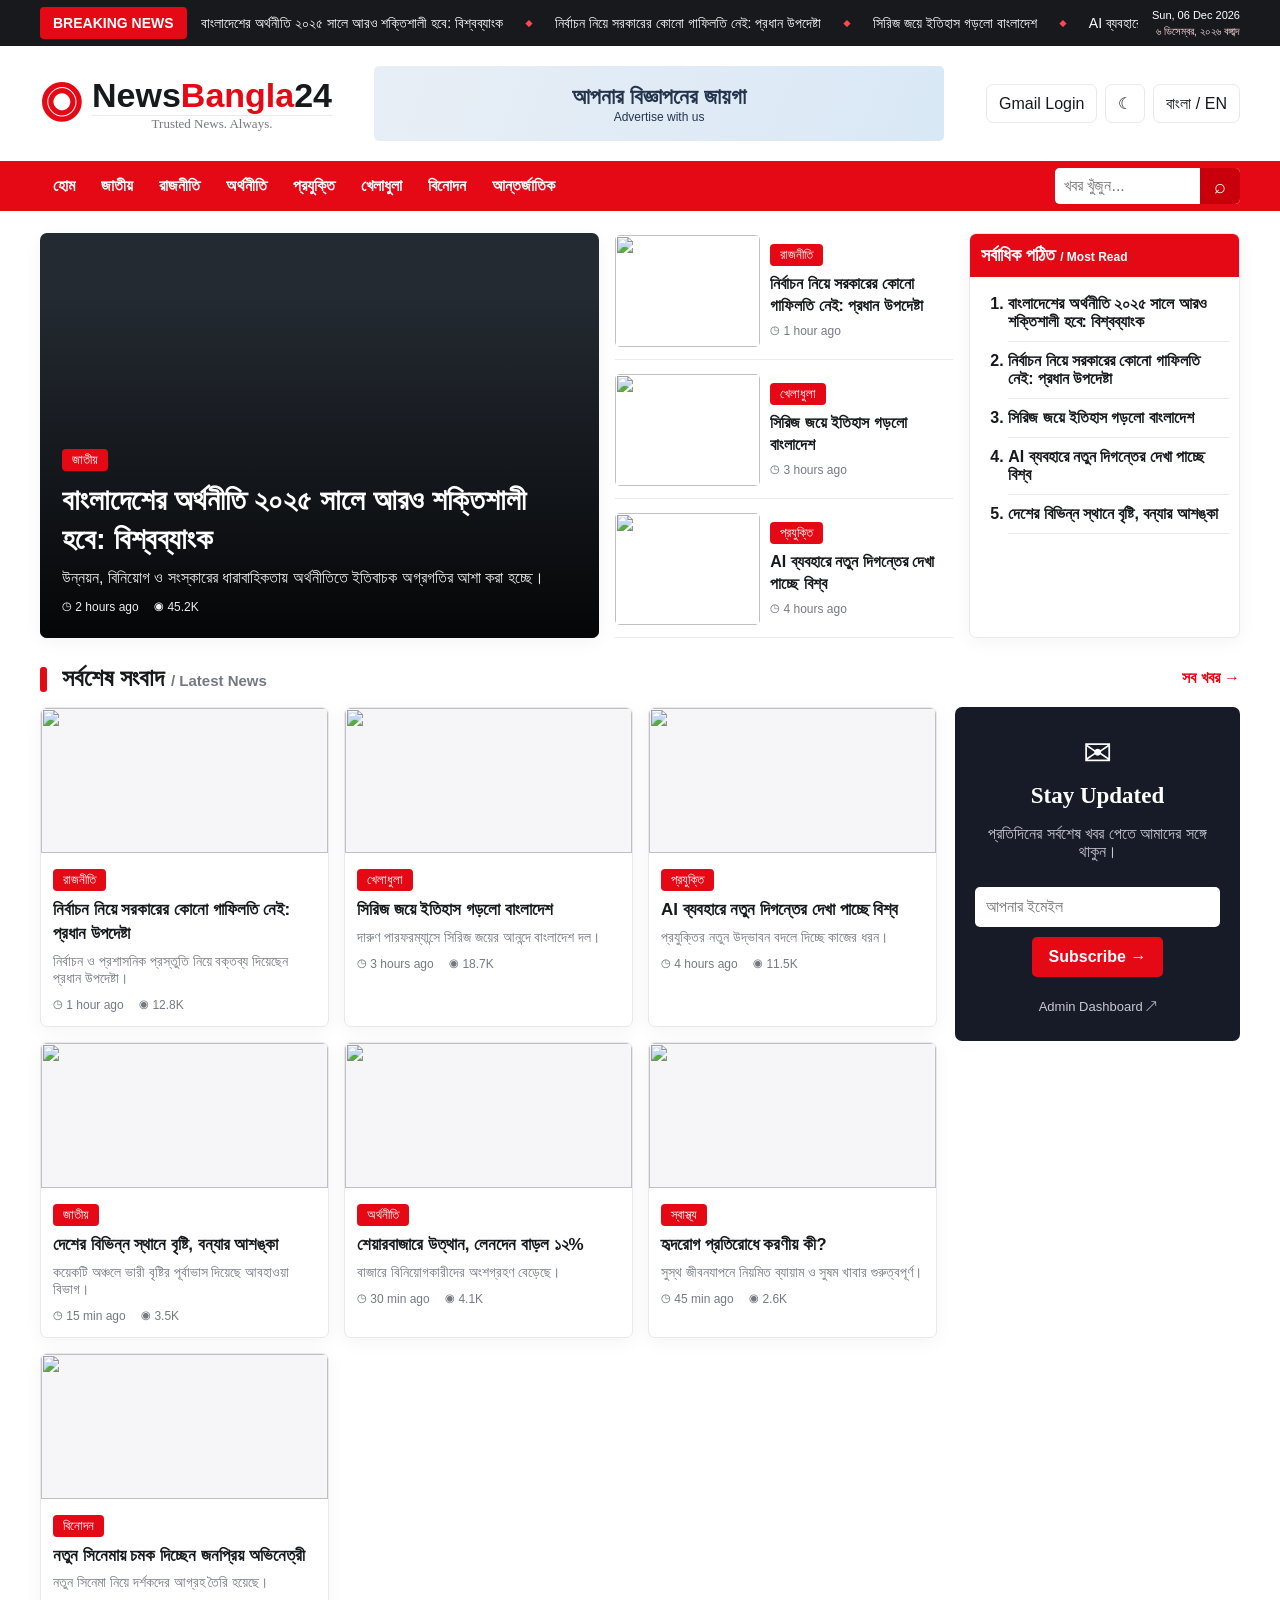
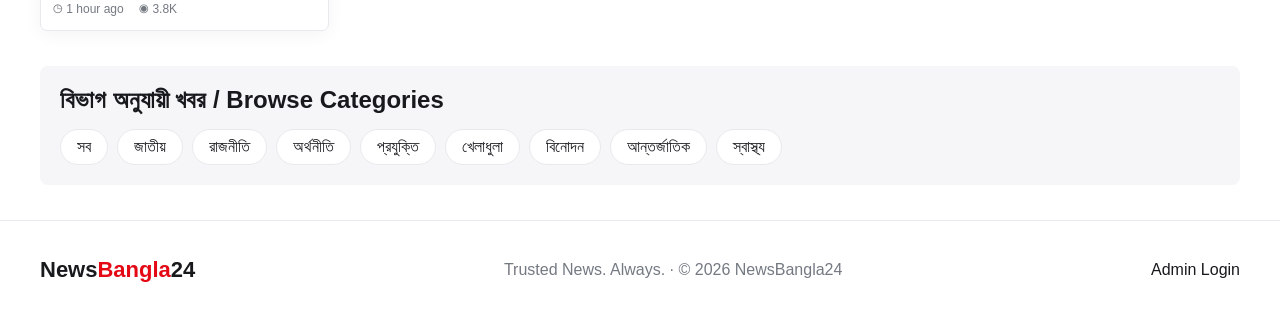
==== commit e61e2314: "Add files via upload" ====
--- a/index.html
+++ b/index.html
@@ -11,7 +11,7 @@
 <header class="masthead wrap">
   <a class="brand" href="index.html"><span class="globe">◎</span><span>News<span class="red">Bangla</span>24<small>Trusted News. Always.</small></span></a>
   <div class="ad-banner">আপনার বিজ্ঞাপনের জায়গা <small>Advertise with us</small></div>
-  <div class="head-actions"><button id="themeToggle" class="icon-btn" aria-label="Toggle theme">☾</button><button id="langToggle" class="icon-btn">বাংলা / EN</button></div>
+  <div class="head-actions"><button id="visitorLogin" class="icon-btn">Gmail Login</button><button id="visitorLogout" class="icon-btn" hidden>Logout</button><button id="themeToggle" class="icon-btn" aria-label="Toggle theme">☾</button><button id="langToggle" class="icon-btn">বাংলা / EN</button></div>
 </header>
 <nav class="nav"><div class="wrap nav-inner"><button class="menu-toggle" id="menuToggle">☰</button><div class="navlinks" id="navLinks">
 <a href="#" data-cat="সব">হোম</a><a href="#latest" data-cat="জাতীয়">জাতীয়</a><a href="#latest" data-cat="রাজনীতি">রাজনীতি</a><a href="#latest" data-cat="অর্থনীতি">অর্থনীতি</a><a href="#latest" data-cat="প্রযুক্তি">প্রযুক্তি</a><a href="#latest" data-cat="খেলাধুলা">খেলাধুলা</a><a href="#latest" data-cat="বিনোদন">বিনোদন</a><a href="#latest" data-cat="আন্তর্জাতিক">আন্তর্জাতিক</a></div><form id="searchForm" class="search"><input id="searchInput" placeholder="খবর খুঁজুন..."><button>⌕</button></form></div></nav>
@@ -22,10 +22,10 @@
  <aside class="most-read"><h2>সর্বাধিক পঠিত <small>/ Most Read</small></h2><ol id="mostRead"></ol></aside>
 </section>
 <div class="section-head" id="latest"><h2><i></i> সর্বশেষ সংবাদ <small>/ Latest News</small></h2><a href="#latest">সব খবর →</a></div>
-<section class="content-grid"><div id="newsGrid" class="news-grid"></div><aside class="subscribe"><div class="mail">✉</div><h2>Stay Updated</h2><p>প্রতিদিনের সর্বশেষ খবর পেতে আমাদের সঙ্গে থাকুন।</p><form id="subscribeForm"><input type="email" placeholder="আপনার ইমেইল" required><button>Subscribe →</button></form><a href="admin.html" class="admin-link">Admin Dashboard ↗</a></aside></section>
+<section class="content-grid"><div id="newsGrid" class="news-grid"></div><aside class="subscribe"><div class="mail">✉</div><h2>Stay Updated</h2><p>প্রতিদিনের সর্বশেষ খবর পেতে আমাদের সঙ্গে থাকুন।</p><form id="subscribeForm"><input id="subscribeEmail" type="email" placeholder="আপনার ইমেইল" required><button>Subscribe →</button><small id="subscribeStatus" aria-live="polite"></small></form><a href="admin.html" class="admin-link">Admin Dashboard ↗</a></aside></section>
 <section class="category-strip"><h2>বিভাগ অনুযায়ী খবর / Browse Categories</h2><div id="categories" class="category-list"></div></section>
 </main>
 <footer><div class="wrap footer-inner"><a class="brand" href="#"><span>News<span class="red">Bangla</span>24</span></a><p>Trusted News. Always. · © <span id="year"></span> NewsBangla24</p><a href="admin.html">Admin Login</a></div></footer>
 <div id="articleModal" class="modal" aria-hidden="true"><div class="modal-box"><button id="closeModal" class="close">×</button><div id="articleContent"></div></div></div>
-<script src="app.js"></script>
+<script src="https://www.gstatic.com/firebasejs/10.12.2/firebase-app-compat.js"></script><script src="https://www.gstatic.com/firebasejs/10.12.2/firebase-auth-compat.js"></script><script src="https://www.gstatic.com/firebasejs/10.12.2/firebase-firestore-compat.js"></script><script src="firebase-config.js"></script><script src="cloud.js"></script><script src="app.js"></script>
 </body></html>
--- a/style.css
+++ b/style.css
@@ -2,4 +2,5 @@
 :root{--bg:#fff;--surface:#fff;--text:#17191d;--muted:#747982;--line:#e8e9ed;--red:#e50916;--soft:#f6f6f8;--shadow:0 4px 18px #1418240c}
 *{box-sizing:border-box}body{margin:0;background:var(--bg);color:var(--text);font-family:'Hind Siliguri',Inter,sans-serif;transition:.2s}body.dark{--bg:#111318;--surface:#1a1d24;--text:#f2f3f5;--muted:#a5a9b2;--line:#30343d;--soft:#222630;--shadow:0 4px 18px #0003}a{color:inherit;text-decoration:none}button,input,textarea,select{font:inherit}.wrap{width:min(1200px,94%);margin:auto}.red{color:var(--red)}.breaking{min-height:46px;background:#17191d;color:#fff;display:flex;align-items:center;gap:14px;padding:4px max(3%,calc((100% - 1200px)/2));font-size:14px;overflow:hidden}.breaking strong{background:var(--red);padding:8px 13px;border-radius:4px;white-space:nowrap;flex:none}.ticker-window{flex:1;min-width:0;overflow:hidden;white-space:nowrap}.ticker-track{display:inline-flex;align-items:center;gap:22px;white-space:nowrap;will-change:transform;animation:ticker-scroll var(--ticker-duration,35s) linear infinite}.ticker-window:hover .ticker-track{animation-play-state:paused}.ticker-item{font-weight:500}.ticker-separator{color:#ff4752;font-size:10px}.top-date{margin-left:auto;white-space:nowrap;color:#ddd;display:flex;flex-direction:column;align-items:flex-end;gap:1px;font-size:11px;line-height:1.35;flex:none}.date-en{color:#fff}.date-bn{color:#ffd7d9}@keyframes ticker-scroll{from{transform:translateX(0)}to{transform:translateX(-50%)}}.masthead{min-height:115px;display:flex;align-items:center;justify-content:space-between;gap:24px}.brand{display:flex;align-items:center;gap:10px;font:800 34px Inter,sans-serif;white-space:nowrap}.brand small{display:block;font:500 13px 'Hind Siliguri';color:var(--muted);text-align:center;border-top:1px solid var(--line)}.globe{font-size:52px;color:var(--red)}.ad-banner{height:75px;flex:1;max-width:570px;background:linear-gradient(110deg,#e8eef5,#d9e8f6);color:#24344c;display:grid;place-content:center;text-align:center;font-weight:700;font-size:22px;border-radius:5px}.ad-banner small{font-size:12px;font-weight:400}.head-actions{display:flex;gap:8px}.icon-btn{border:1px solid var(--line);background:var(--surface);color:var(--text);padding:9px 12px;border-radius:7px;cursor:pointer}.nav{background:var(--red);color:white}.nav-inner{display:flex;align-items:center;min-height:50px;gap:18px}.navlinks{display:flex;gap:0;flex:1}.navlinks a{padding:14px 13px;font-weight:600}.navlinks a:hover{background:#b9000b}.search{display:flex;background:#fff;border-radius:5px;overflow:hidden}.search input{width:145px;border:0;padding:9px;color:#222;outline:0}.search button{border:0;background:#c9000b;color:#fff;padding:0 14px;font-size:20px}.menu-toggle{display:none;background:none;color:#fff;border:0;font-size:22px}.hero-grid{display:grid;grid-template-columns:1.65fr 1fr .8fr;gap:16px;margin-top:22px}.hero-card{height:405px;position:relative;border-radius:7px;overflow:hidden;background:#242a32 center/cover;display:flex;align-items:end;color:white;box-shadow:var(--shadow)}.hero-card:before{content:"";position:absolute;inset:0;background:linear-gradient(transparent 15%,#000d)}.hero-content{position:relative;padding:22px}.tag{display:inline-block;background:var(--red);color:white;padding:3px 10px;border-radius:4px;font-size:13px}.hero-content h1{font-size:29px;line-height:1.35;margin:10px 0}.hero-content p{color:#eee;margin:0 0 12px}.meta{font:12px Inter,sans-serif;color:var(--muted);display:flex;gap:14px}.hero-card .meta{color:#eee}.side-stories{display:grid;gap:12px}.story-mini{display:grid;grid-template-columns:43% 1fr;gap:10px;align-items:center;border-bottom:1px solid var(--line);padding-bottom:10px;cursor:pointer}.story-mini img{width:100%;height:112px;object-fit:cover;border-radius:5px}.story-mini h3{font-size:16px;line-height:1.35;margin:7px 0}.most-read{border:1px solid var(--line);border-radius:7px;overflow:hidden;box-shadow:var(--shadow)}.most-read h2{margin:0;background:var(--red);color:#fff;padding:11px;font-size:18px}.most-read h2 small{font-size:12px}.most-read ol{margin:0;padding:8px 10px 8px 38px}.most-read li{padding:10px 0;border-bottom:1px solid var(--line);font-weight:600}.section-head{display:flex;justify-content:space-between;align-items:center;margin:26px 0 15px}.section-head h2,.category-strip h2{font-size:24px;margin:0}.section-head h2 i{display:inline-block;width:7px;height:25px;background:var(--red);vertical-align:middle;margin-right:8px;border-radius:3px}.section-head small{font-size:15px;color:var(--muted)}.section-head>a{color:var(--red);font-weight:600}.content-grid{display:grid;grid-template-columns:1fr 285px;gap:18px}.news-grid{display:grid;grid-template-columns:repeat(3,1fr);gap:15px;align-content:start}.news-card{border:1px solid var(--line);border-radius:7px;overflow:hidden;background:var(--surface);box-shadow:var(--shadow);cursor:pointer}.news-card img{width:100%;height:145px;object-fit:cover;background:var(--soft)}.news-card .card-copy{padding:12px}.news-card h3{font-size:17px;line-height:1.4;margin:7px 0}.news-card p{font-size:14px;color:var(--muted);margin:0 0 10px}.subscribe{background:#171b27;color:white;border-radius:7px;padding:26px 20px;text-align:center;align-self:start;min-height:280px}.mail{font-size:35px}.subscribe h2{font:700 23px Inter;margin:10px 0}.subscribe p{color:#c7cad1}.subscribe input{width:100%;padding:11px;border:0;border-radius:5px;margin:10px 0}.subscribe button,.button{background:var(--red);color:white;border:0;border-radius:5px;padding:11px 17px;cursor:pointer;font-weight:700}.admin-link{display:block;margin-top:22px;color:#c7cad1;font-size:13px}.category-strip{margin:35px 0;padding:20px;background:var(--soft);border-radius:8px}.category-list{display:flex;flex-wrap:wrap;gap:9px;margin-top:15px}.category-list button{border:1px solid var(--line);background:var(--surface);color:var(--text);padding:8px 16px;border-radius:30px;cursor:pointer}footer{border-top:1px solid var(--line);padding:24px 0}.footer-inner{display:flex;align-items:center;justify-content:space-between}.footer-inner .brand{font-size:22px}.footer-inner p{color:var(--muted)}.modal{display:none;position:fixed;inset:0;background:#000b;z-index:5;padding:25px;overflow:auto}.modal.show{display:grid;place-items:center}.modal-box{position:relative;background:var(--surface);color:var(--text);max-width:750px;width:100%;padding:25px;border-radius:9px}.modal-box img{width:100%;max-height:340px;object-fit:cover}.close{position:absolute;right:12px;top:8px;border:0;background:var(--red);color:#fff;font-size:23px;border-radius:50%;width:35px;height:35px;cursor:pointer}.admin-page{background:var(--soft);min-height:100vh}.admin-header{background:var(--surface);padding:17px 4%;display:flex;justify-content:space-between;align-items:center;border-bottom:1px solid var(--line)}.admin-header .brand{font-size:25px}.admin-wrap{width:min(1000px,94%);margin:30px auto}.admin-title,.list-heading{display:flex;justify-content:space-between;align-items:center;gap:15px}.admin-title h1{margin:0;font:800 30px Inter}.admin-title p{color:var(--muted);margin:5px 0}.eyebrow{color:var(--red)!important;font:700 11px Inter;letter-spacing:2px}.stats{display:grid;grid-template-columns:repeat(3,1fr);gap:14px;margin:22px 0}.stats div,.admin-card{background:var(--surface);border:1px solid var(--line);border-radius:8px;padding:20px;box-shadow:var(--shadow)}.stats b{display:block;font:800 27px Inter;color:var(--red)}.stats span{color:var(--muted)}.admin-card{margin-bottom:20px}.admin-card h2{font-size:20px;margin:0 0 18px}.news-form{display:grid;gap:14px}.news-form label{display:grid;gap:6px;font-weight:600}.news-form input:not([type=checkbox]),.news-form textarea,.news-form select,.list-heading input{width:100%;padding:11px;border:1px solid var(--line);border-radius:5px;background:var(--bg);color:var(--text)}.form-row{display:grid;grid-template-columns:1fr 1fr;gap:14px}.checks{display:flex}.checks label{display:flex;align-items:center;gap:8px}.form-actions{display:flex;gap:9px}.secondary{background:#687080}.danger-outline{border:1px solid var(--red);background:transparent;color:var(--red)}.list-heading input{max-width:240px}.admin-list{display:grid;gap:10px}.admin-item{display:flex;align-items:center;gap:13px;padding:11px;border:1px solid var(--line);border-radius:6px}.admin-item img{width:76px;height:58px;object-fit:cover;border-radius:4px}.admin-item .item-info{flex:1}.admin-item b{display:block}.admin-item small{color:var(--muted)}.admin-item button{padding:7px 10px;border:0;border-radius:4px;cursor:pointer}.edit-btn{background:#e9eefc;color:#2449a5}.delete-btn{background:#ffe8e8;color:#b00}.notice{background:#fff7df;color:#72520b;padding:14px;border-radius:6px;font-size:14px}.button.light{background:var(--soft);color:var(--text)}
 @media(max-width:950px){.hero-grid{grid-template-columns:1.4fr 1fr}.most-read{grid-column:1/-1}.most-read ol{display:grid;grid-template-columns:repeat(3,1fr);gap:12px}.navlinks a{padding:13px 8px;font-size:14px}.ad-banner{display:none}}
-@media(max-width:650px){.breaking{font-size:11px;padding:5px 3%;gap:7px;min-height:48px}.breaking strong{font-size:10px;padding:7px 8px}.top-date{font-size:9px;max-width:92px;white-space:normal;text-align:right}.top-date{display:none}.masthead{min-height:83px}.brand{font-size:25px}.brand small{font-size:10px}.globe{font-size:38px}.head-actions{gap:4px}.icon-btn{padding:7px;font-size:12px}.nav-inner{flex-wrap:wrap;padding:7px 0}.menu-toggle{display:block}.navlinks{display:none;order:3;flex-basis:100%;flex-direction:column}.navlinks.open{display:flex}.navlinks a{padding:9px 5px}.search{margin-left:auto}.search input{width:115px}.hero-grid{grid-template-columns:1fr}.hero-card{height:340px}.side-stories{grid-template-columns:1fr 1fr}.story-mini{grid-template-columns:1fr}.story-mini img{height:105px}.most-read{grid-column:auto}.most-read ol{grid-template-columns:1fr}.content-grid{grid-template-columns:1fr}.news-grid{grid-template-columns:repeat(2,1fr);gap:9px}.news-card img{height:115px}.news-card .card-copy{padding:9px}.news-card h3{font-size:15px}.subscribe{min-height:0}.section-head h2{font-size:20px}.section-head small{font-size:12px}.footer-inner{flex-wrap:wrap;gap:10px}.form-row{grid-template-columns:1fr}.admin-title{align-items:flex-start;flex-direction:column}.stats{gap:7px}.stats div{padding:12px}.stats b{font-size:22px}.admin-item{flex-wrap:wrap}.admin-item .item-info{min-width:60%}.admin-item button{flex:1}.list-heading{align-items:flex-start;flex-direction:column}.list-heading input{max-width:none}}
+@media(max-width:650px){.breaking{font-size:11px;padding:5px 3%;gap:7px;min-height:48px}.breaking strong{font-size:10px;padding:7px 8px}.top-date{font-size:9px;max-width:92px;white-space:normal;text-align:right}.top-date{display:flex;max-width:100px;white-space:normal}.masthead{min-height:83px}.brand{font-size:25px}.brand small{font-size:10px}.globe{font-size:38px}.head-actions{gap:4px}.icon-btn{padding:7px;font-size:12px}.nav-inner{flex-wrap:wrap;padding:7px 0}.menu-toggle{display:block}.navlinks{display:none;order:3;flex-basis:100%;flex-direction:column}.navlinks.open{display:flex}.navlinks a{padding:9px 5px}.search{margin-left:auto}.search input{width:115px}.hero-grid{grid-template-columns:1fr}.hero-card{height:340px}.side-stories{grid-template-columns:1fr 1fr}.story-mini{grid-template-columns:1fr}.story-mini img{height:105px}.most-read{grid-column:auto}.most-read ol{grid-template-columns:1fr}.content-grid{grid-template-columns:1fr}.news-grid{grid-template-columns:repeat(2,1fr);gap:9px}.news-card img{height:115px}.news-card .card-copy{padding:9px}.news-card h3{font-size:15px}.subscribe{min-height:0}.section-head h2{font-size:20px}.section-head small{font-size:12px}.footer-inner{flex-wrap:wrap;gap:10px}.form-row{grid-template-columns:1fr}.admin-title{align-items:flex-start;flex-direction:column}.stats{gap:7px}.stats div{padding:12px}.stats b{font-size:22px}.admin-item{flex-wrap:wrap}.admin-item .item-info{min-width:60%}.admin-item button{flex:1}.list-heading{align-items:flex-start;flex-direction:column}.list-heading input{max-width:none}}
+\n[hidden]{display:none!important}#subscribeStatus{display:block;margin-top:8px;color:#fff;font-size:12px}.subscribe input{color:#222}\n
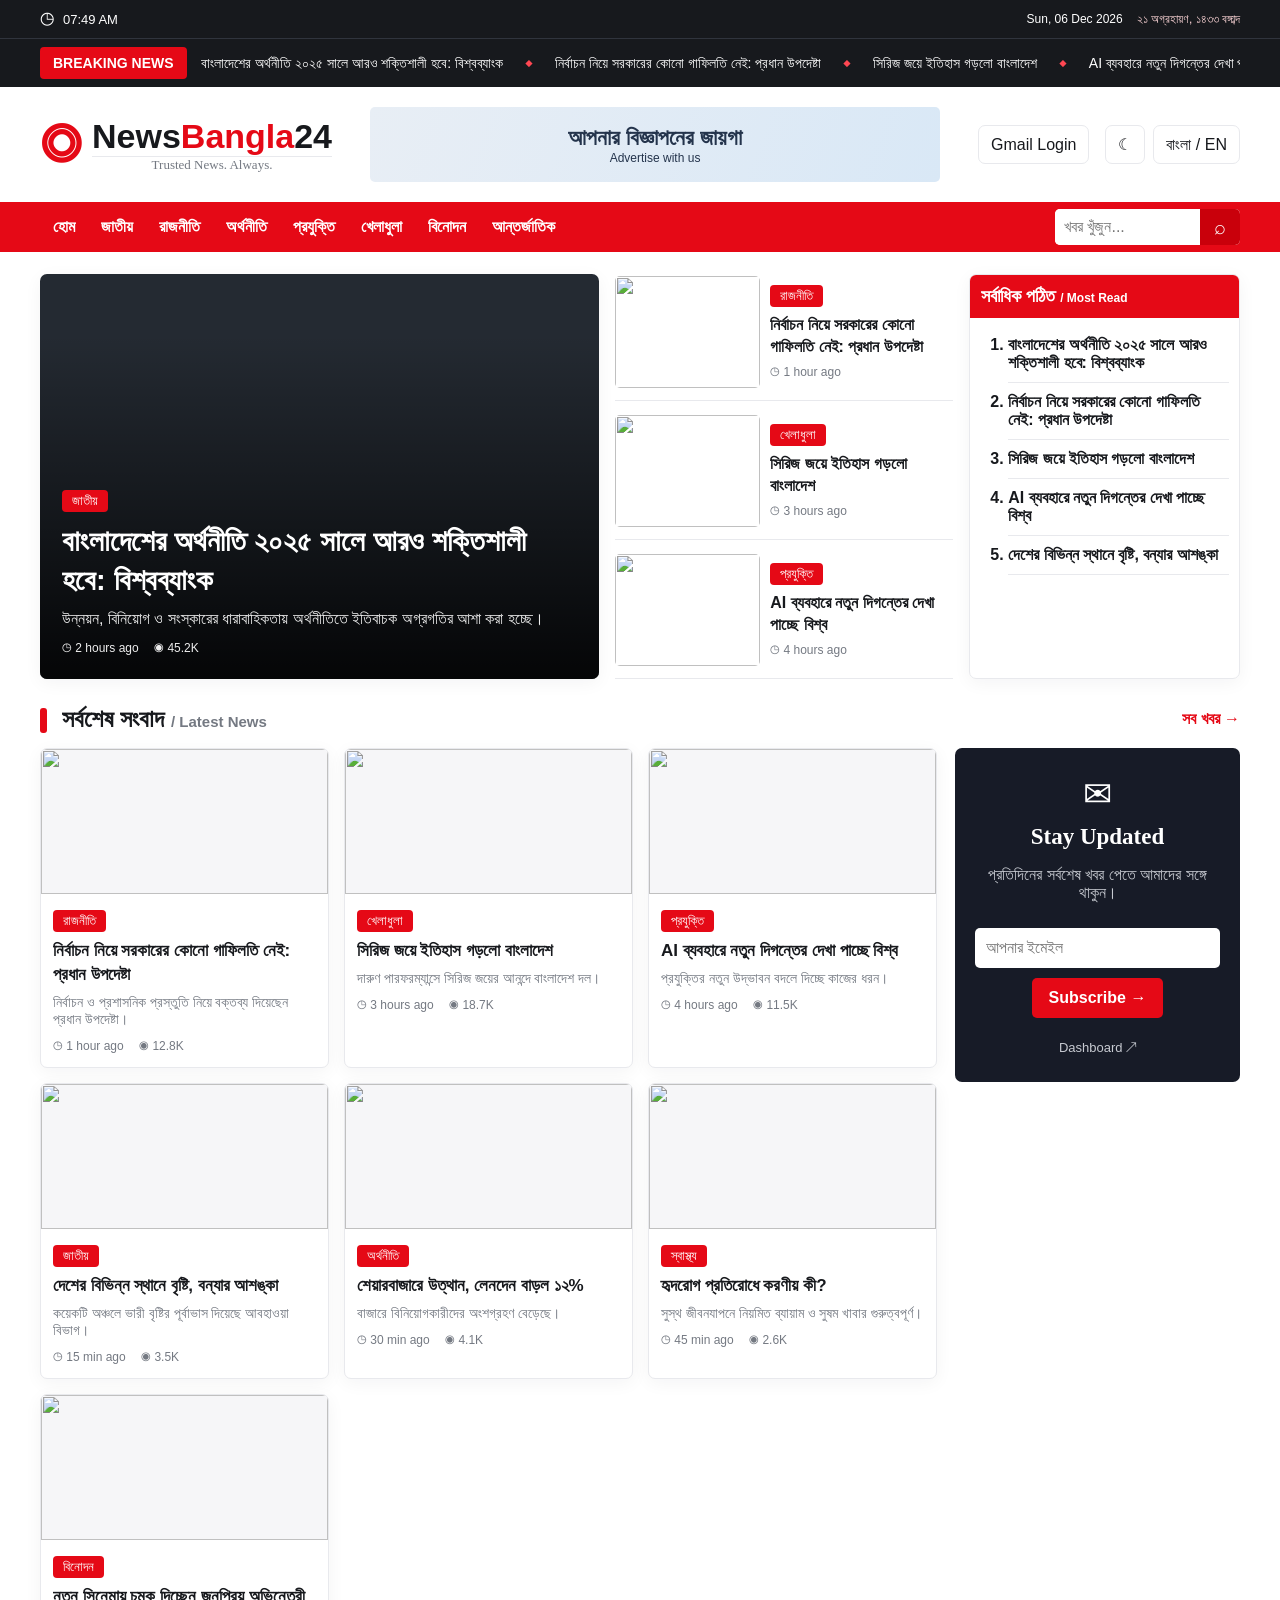
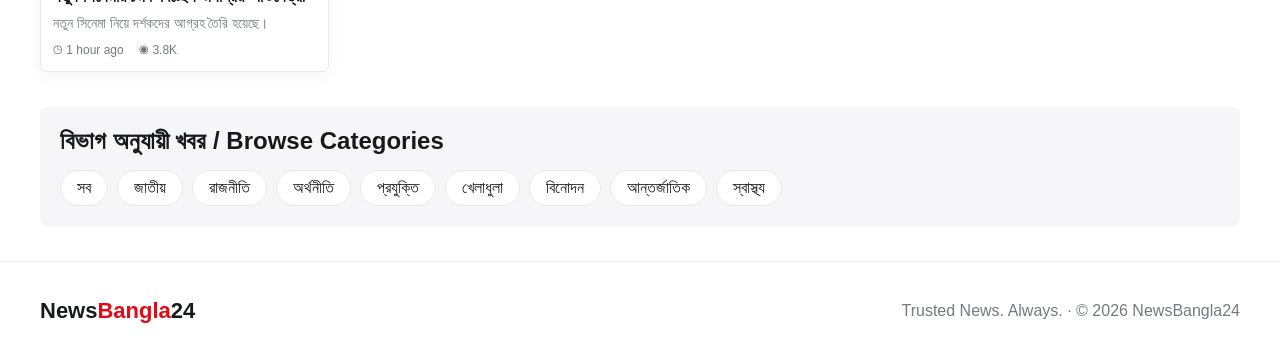
==== commit 38b97840: "Add files via upload" ====
--- a/index.html
+++ b/index.html
@@ -7,11 +7,12 @@
 <link rel="stylesheet" href="style.css">
 </head>
 <body>
-<div class="breaking"><strong>BREAKING NEWS</strong><div class="ticker-window"><div class="ticker-track" id="breakingTicker"><span>বাংলাদেশ ও বিশ্বের সর্বশেষ সংবাদ জানতে চোখ রাখুন NewsBangla24-এ</span></div></div><div class="top-date" id="today" aria-label="English and Bangla calendar date"></div></div>
+<div class="date-bar"><div class="date-bar-inner"><div class="top-time" id="currentTime" aria-label="Current time"><span class="clock-icon">◷</span><span id="clockText">--:-- --</span></div><div class="wrap top-date" id="today" aria-label="English and Bangla calendar date"></div></div></div>
+<div class="breaking"><strong>BREAKING NEWS</strong><div class="ticker-window"><div class="ticker-track" id="breakingTicker"><span>বাংলাদেশ ও বিশ্বের সর্বশেষ সংবাদ জানতে চোখ রাখুন NewsBangla24-এ</span></div></div></div>
 <header class="masthead wrap">
   <a class="brand" href="index.html"><span class="globe">◎</span><span>News<span class="red">Bangla</span>24<small>Trusted News. Always.</small></span></a>
   <div class="ad-banner">আপনার বিজ্ঞাপনের জায়গা <small>Advertise with us</small></div>
-  <div class="head-actions"><button id="visitorLogin" class="icon-btn">Gmail Login</button><button id="visitorLogout" class="icon-btn" hidden>Logout</button><button id="themeToggle" class="icon-btn" aria-label="Toggle theme">☾</button><button id="langToggle" class="icon-btn">বাংলা / EN</button></div>
+  <div class="head-actions"><button id="visitorLogin" class="icon-btn">Gmail Login</button><small id="visitorAuthStatus" class="auth-status" aria-live="polite"></small><button id="visitorLogout" class="icon-btn" hidden>Logout</button><button id="themeToggle" class="icon-btn" aria-label="Toggle theme">☾</button><button id="langToggle" class="icon-btn">বাংলা / EN</button></div>
 </header>
 <nav class="nav"><div class="wrap nav-inner"><button class="menu-toggle" id="menuToggle">☰</button><div class="navlinks" id="navLinks">
 <a href="#" data-cat="সব">হোম</a><a href="#latest" data-cat="জাতীয়">জাতীয়</a><a href="#latest" data-cat="রাজনীতি">রাজনীতি</a><a href="#latest" data-cat="অর্থনীতি">অর্থনীতি</a><a href="#latest" data-cat="প্রযুক্তি">প্রযুক্তি</a><a href="#latest" data-cat="খেলাধুলা">খেলাধুলা</a><a href="#latest" data-cat="বিনোদন">বিনোদন</a><a href="#latest" data-cat="আন্তর্জাতিক">আন্তর্জাতিক</a></div><form id="searchForm" class="search"><input id="searchInput" placeholder="খবর খুঁজুন..."><button>⌕</button></form></div></nav>
@@ -22,10 +23,10 @@
  <aside class="most-read"><h2>সর্বাধিক পঠিত <small>/ Most Read</small></h2><ol id="mostRead"></ol></aside>
 </section>
 <div class="section-head" id="latest"><h2><i></i> সর্বশেষ সংবাদ <small>/ Latest News</small></h2><a href="#latest">সব খবর →</a></div>
-<section class="content-grid"><div id="newsGrid" class="news-grid"></div><aside class="subscribe"><div class="mail">✉</div><h2>Stay Updated</h2><p>প্রতিদিনের সর্বশেষ খবর পেতে আমাদের সঙ্গে থাকুন।</p><form id="subscribeForm"><input id="subscribeEmail" type="email" placeholder="আপনার ইমেইল" required><button>Subscribe →</button><small id="subscribeStatus" aria-live="polite"></small></form><a href="admin.html" class="admin-link">Admin Dashboard ↗</a></aside></section>
+<section class="content-grid"><div id="newsGrid" class="news-grid"></div><aside class="subscribe"><div class="mail">✉</div><h2>Stay Updated</h2><p>প্রতিদিনের সর্বশেষ খবর পেতে আমাদের সঙ্গে থাকুন।</p><form id="subscribeForm"><input id="subscribeEmail" type="email" placeholder="আপনার ইমেইল" required><button>Subscribe →</button><small id="subscribeStatus" aria-live="polite"></small></form><a href="admin.html" class="admin-link" id="adminDashboardLink" hidden>Dashboard ↗</a></aside></section>
 <section class="category-strip"><h2>বিভাগ অনুযায়ী খবর / Browse Categories</h2><div id="categories" class="category-list"></div></section>
 </main>
-<footer><div class="wrap footer-inner"><a class="brand" href="#"><span>News<span class="red">Bangla</span>24</span></a><p>Trusted News. Always. · © <span id="year"></span> NewsBangla24</p><a href="admin.html">Admin Login</a></div></footer>
+<footer><div class="wrap footer-inner"><a class="brand" href="#"><span>News<span class="red">Bangla</span>24</span></a><p>Trusted News. Always. · © <span id="year"></span> NewsBangla24</p></div></footer>
 <div id="articleModal" class="modal" aria-hidden="true"><div class="modal-box"><button id="closeModal" class="close">×</button><div id="articleContent"></div></div></div>
 <script src="https://www.gstatic.com/firebasejs/10.12.2/firebase-app-compat.js"></script><script src="https://www.gstatic.com/firebasejs/10.12.2/firebase-auth-compat.js"></script><script src="https://www.gstatic.com/firebasejs/10.12.2/firebase-firestore-compat.js"></script><script src="firebase-config.js"></script><script src="cloud.js"></script><script src="app.js"></script>
 </body></html>
--- a/style.css
+++ b/style.css
@@ -2,5 +2,53 @@
 :root{--bg:#fff;--surface:#fff;--text:#17191d;--muted:#747982;--line:#e8e9ed;--red:#e50916;--soft:#f6f6f8;--shadow:0 4px 18px #1418240c}
 *{box-sizing:border-box}body{margin:0;background:var(--bg);color:var(--text);font-family:'Hind Siliguri',Inter,sans-serif;transition:.2s}body.dark{--bg:#111318;--surface:#1a1d24;--text:#f2f3f5;--muted:#a5a9b2;--line:#30343d;--soft:#222630;--shadow:0 4px 18px #0003}a{color:inherit;text-decoration:none}button,input,textarea,select{font:inherit}.wrap{width:min(1200px,94%);margin:auto}.red{color:var(--red)}.breaking{min-height:46px;background:#17191d;color:#fff;display:flex;align-items:center;gap:14px;padding:4px max(3%,calc((100% - 1200px)/2));font-size:14px;overflow:hidden}.breaking strong{background:var(--red);padding:8px 13px;border-radius:4px;white-space:nowrap;flex:none}.ticker-window{flex:1;min-width:0;overflow:hidden;white-space:nowrap}.ticker-track{display:inline-flex;align-items:center;gap:22px;white-space:nowrap;will-change:transform;animation:ticker-scroll var(--ticker-duration,35s) linear infinite}.ticker-window:hover .ticker-track{animation-play-state:paused}.ticker-item{font-weight:500}.ticker-separator{color:#ff4752;font-size:10px}.top-date{margin-left:auto;white-space:nowrap;color:#ddd;display:flex;flex-direction:column;align-items:flex-end;gap:1px;font-size:11px;line-height:1.35;flex:none}.date-en{color:#fff}.date-bn{color:#ffd7d9}@keyframes ticker-scroll{from{transform:translateX(0)}to{transform:translateX(-50%)}}.masthead{min-height:115px;display:flex;align-items:center;justify-content:space-between;gap:24px}.brand{display:flex;align-items:center;gap:10px;font:800 34px Inter,sans-serif;white-space:nowrap}.brand small{display:block;font:500 13px 'Hind Siliguri';color:var(--muted);text-align:center;border-top:1px solid var(--line)}.globe{font-size:52px;color:var(--red)}.ad-banner{height:75px;flex:1;max-width:570px;background:linear-gradient(110deg,#e8eef5,#d9e8f6);color:#24344c;display:grid;place-content:center;text-align:center;font-weight:700;font-size:22px;border-radius:5px}.ad-banner small{font-size:12px;font-weight:400}.head-actions{display:flex;gap:8px}.icon-btn{border:1px solid var(--line);background:var(--surface);color:var(--text);padding:9px 12px;border-radius:7px;cursor:pointer}.nav{background:var(--red);color:white}.nav-inner{display:flex;align-items:center;min-height:50px;gap:18px}.navlinks{display:flex;gap:0;flex:1}.navlinks a{padding:14px 13px;font-weight:600}.navlinks a:hover{background:#b9000b}.search{display:flex;background:#fff;border-radius:5px;overflow:hidden}.search input{width:145px;border:0;padding:9px;color:#222;outline:0}.search button{border:0;background:#c9000b;color:#fff;padding:0 14px;font-size:20px}.menu-toggle{display:none;background:none;color:#fff;border:0;font-size:22px}.hero-grid{display:grid;grid-template-columns:1.65fr 1fr .8fr;gap:16px;margin-top:22px}.hero-card{height:405px;position:relative;border-radius:7px;overflow:hidden;background:#242a32 center/cover;display:flex;align-items:end;color:white;box-shadow:var(--shadow)}.hero-card:before{content:"";position:absolute;inset:0;background:linear-gradient(transparent 15%,#000d)}.hero-content{position:relative;padding:22px}.tag{display:inline-block;background:var(--red);color:white;padding:3px 10px;border-radius:4px;font-size:13px}.hero-content h1{font-size:29px;line-height:1.35;margin:10px 0}.hero-content p{color:#eee;margin:0 0 12px}.meta{font:12px Inter,sans-serif;color:var(--muted);display:flex;gap:14px}.hero-card .meta{color:#eee}.side-stories{display:grid;gap:12px}.story-mini{display:grid;grid-template-columns:43% 1fr;gap:10px;align-items:center;border-bottom:1px solid var(--line);padding-bottom:10px;cursor:pointer}.story-mini img{width:100%;height:112px;object-fit:cover;border-radius:5px}.story-mini h3{font-size:16px;line-height:1.35;margin:7px 0}.most-read{border:1px solid var(--line);border-radius:7px;overflow:hidden;box-shadow:var(--shadow)}.most-read h2{margin:0;background:var(--red);color:#fff;padding:11px;font-size:18px}.most-read h2 small{font-size:12px}.most-read ol{margin:0;padding:8px 10px 8px 38px}.most-read li{padding:10px 0;border-bottom:1px solid var(--line);font-weight:600}.section-head{display:flex;justify-content:space-between;align-items:center;margin:26px 0 15px}.section-head h2,.category-strip h2{font-size:24px;margin:0}.section-head h2 i{display:inline-block;width:7px;height:25px;background:var(--red);vertical-align:middle;margin-right:8px;border-radius:3px}.section-head small{font-size:15px;color:var(--muted)}.section-head>a{color:var(--red);font-weight:600}.content-grid{display:grid;grid-template-columns:1fr 285px;gap:18px}.news-grid{display:grid;grid-template-columns:repeat(3,1fr);gap:15px;align-content:start}.news-card{border:1px solid var(--line);border-radius:7px;overflow:hidden;background:var(--surface);box-shadow:var(--shadow);cursor:pointer}.news-card img{width:100%;height:145px;object-fit:cover;background:var(--soft)}.news-card .card-copy{padding:12px}.news-card h3{font-size:17px;line-height:1.4;margin:7px 0}.news-card p{font-size:14px;color:var(--muted);margin:0 0 10px}.subscribe{background:#171b27;color:white;border-radius:7px;padding:26px 20px;text-align:center;align-self:start;min-height:280px}.mail{font-size:35px}.subscribe h2{font:700 23px Inter;margin:10px 0}.subscribe p{color:#c7cad1}.subscribe input{width:100%;padding:11px;border:0;border-radius:5px;margin:10px 0}.subscribe button,.button{background:var(--red);color:white;border:0;border-radius:5px;padding:11px 17px;cursor:pointer;font-weight:700}.admin-link{display:block;margin-top:22px;color:#c7cad1;font-size:13px}.category-strip{margin:35px 0;padding:20px;background:var(--soft);border-radius:8px}.category-list{display:flex;flex-wrap:wrap;gap:9px;margin-top:15px}.category-list button{border:1px solid var(--line);background:var(--surface);color:var(--text);padding:8px 16px;border-radius:30px;cursor:pointer}footer{border-top:1px solid var(--line);padding:24px 0}.footer-inner{display:flex;align-items:center;justify-content:space-between}.footer-inner .brand{font-size:22px}.footer-inner p{color:var(--muted)}.modal{display:none;position:fixed;inset:0;background:#000b;z-index:5;padding:25px;overflow:auto}.modal.show{display:grid;place-items:center}.modal-box{position:relative;background:var(--surface);color:var(--text);max-width:750px;width:100%;padding:25px;border-radius:9px}.modal-box img{width:100%;max-height:340px;object-fit:cover}.close{position:absolute;right:12px;top:8px;border:0;background:var(--red);color:#fff;font-size:23px;border-radius:50%;width:35px;height:35px;cursor:pointer}.admin-page{background:var(--soft);min-height:100vh}.admin-header{background:var(--surface);padding:17px 4%;display:flex;justify-content:space-between;align-items:center;border-bottom:1px solid var(--line)}.admin-header .brand{font-size:25px}.admin-wrap{width:min(1000px,94%);margin:30px auto}.admin-title,.list-heading{display:flex;justify-content:space-between;align-items:center;gap:15px}.admin-title h1{margin:0;font:800 30px Inter}.admin-title p{color:var(--muted);margin:5px 0}.eyebrow{color:var(--red)!important;font:700 11px Inter;letter-spacing:2px}.stats{display:grid;grid-template-columns:repeat(3,1fr);gap:14px;margin:22px 0}.stats div,.admin-card{background:var(--surface);border:1px solid var(--line);border-radius:8px;padding:20px;box-shadow:var(--shadow)}.stats b{display:block;font:800 27px Inter;color:var(--red)}.stats span{color:var(--muted)}.admin-card{margin-bottom:20px}.admin-card h2{font-size:20px;margin:0 0 18px}.news-form{display:grid;gap:14px}.news-form label{display:grid;gap:6px;font-weight:600}.news-form input:not([type=checkbox]),.news-form textarea,.news-form select,.list-heading input{width:100%;padding:11px;border:1px solid var(--line);border-radius:5px;background:var(--bg);color:var(--text)}.form-row{display:grid;grid-template-columns:1fr 1fr;gap:14px}.checks{display:flex}.checks label{display:flex;align-items:center;gap:8px}.form-actions{display:flex;gap:9px}.secondary{background:#687080}.danger-outline{border:1px solid var(--red);background:transparent;color:var(--red)}.list-heading input{max-width:240px}.admin-list{display:grid;gap:10px}.admin-item{display:flex;align-items:center;gap:13px;padding:11px;border:1px solid var(--line);border-radius:6px}.admin-item img{width:76px;height:58px;object-fit:cover;border-radius:4px}.admin-item .item-info{flex:1}.admin-item b{display:block}.admin-item small{color:var(--muted)}.admin-item button{padding:7px 10px;border:0;border-radius:4px;cursor:pointer}.edit-btn{background:#e9eefc;color:#2449a5}.delete-btn{background:#ffe8e8;color:#b00}.notice{background:#fff7df;color:#72520b;padding:14px;border-radius:6px;font-size:14px}.button.light{background:var(--soft);color:var(--text)}
 @media(max-width:950px){.hero-grid{grid-template-columns:1.4fr 1fr}.most-read{grid-column:1/-1}.most-read ol{display:grid;grid-template-columns:repeat(3,1fr);gap:12px}.navlinks a{padding:13px 8px;font-size:14px}.ad-banner{display:none}}
-@media(max-width:650px){.breaking{font-size:11px;padding:5px 3%;gap:7px;min-height:48px}.breaking strong{font-size:10px;padding:7px 8px}.top-date{font-size:9px;max-width:92px;white-space:normal;text-align:right}.top-date{display:flex;max-width:100px;white-space:normal}.masthead{min-height:83px}.brand{font-size:25px}.brand small{font-size:10px}.globe{font-size:38px}.head-actions{gap:4px}.icon-btn{padding:7px;font-size:12px}.nav-inner{flex-wrap:wrap;padding:7px 0}.menu-toggle{display:block}.navlinks{display:none;order:3;flex-basis:100%;flex-direction:column}.navlinks.open{display:flex}.navlinks a{padding:9px 5px}.search{margin-left:auto}.search input{width:115px}.hero-grid{grid-template-columns:1fr}.hero-card{height:340px}.side-stories{grid-template-columns:1fr 1fr}.story-mini{grid-template-columns:1fr}.story-mini img{height:105px}.most-read{grid-column:auto}.most-read ol{grid-template-columns:1fr}.content-grid{grid-template-columns:1fr}.news-grid{grid-template-columns:repeat(2,1fr);gap:9px}.news-card img{height:115px}.news-card .card-copy{padding:9px}.news-card h3{font-size:15px}.subscribe{min-height:0}.section-head h2{font-size:20px}.section-head small{font-size:12px}.footer-inner{flex-wrap:wrap;gap:10px}.form-row{grid-template-columns:1fr}.admin-title{align-items:flex-start;flex-direction:column}.stats{gap:7px}.stats div{padding:12px}.stats b{font-size:22px}.admin-item{flex-wrap:wrap}.admin-item .item-info{min-width:60%}.admin-item button{flex:1}.list-heading{align-items:flex-start;flex-direction:column}.list-heading input{max-width:none}}
-\n[hidden]{display:none!important}#subscribeStatus{display:block;margin-top:8px;color:#fff;font-size:12px}.subscribe input{color:#222}\n+@media(max-width:760px){.breaking{font-size:11px;padding:5px 3%;gap:7px;min-height:48px}.breaking strong{font-size:10px;padding:7px 8px}.top-date{font-size:9px;max-width:92px;white-space:normal;text-align:right}.top-date{display:flex;max-width:100px;white-space:normal}.masthead{min-height:83px}.brand{font-size:25px}.brand small{font-size:10px}.globe{font-size:38px}.head-actions{gap:4px}.icon-btn{padding:7px;font-size:12px}.nav-inner{flex-wrap:wrap;padding:7px 0}.menu-toggle{display:block}.navlinks{display:none;order:3;flex-basis:100%;flex-direction:column}.navlinks.open{display:flex}.navlinks a{padding:9px 5px}.search{margin-left:auto}.search input{width:115px}.hero-grid{grid-template-columns:1fr}.hero-card{height:340px}.side-stories{grid-template-columns:1fr 1fr}.story-mini{grid-template-columns:1fr}.story-mini img{height:105px}.most-read{grid-column:auto}.most-read ol{grid-template-columns:1fr}.content-grid{grid-template-columns:1fr}.news-grid{grid-template-columns:repeat(2,1fr);gap:9px}.news-card img{height:115px}.news-card .card-copy{padding:9px}.news-card h3{font-size:15px}.subscribe{min-height:0}.section-head h2{font-size:20px}.section-head small{font-size:12px}.footer-inner{flex-wrap:wrap;gap:10px}.form-row{grid-template-columns:1fr}.admin-title{align-items:flex-start;flex-direction:column}.stats{gap:7px}.stats div{padding:12px}.stats b{font-size:22px}.admin-item{flex-wrap:wrap}.admin-item .item-info{min-width:60%}.admin-item button{flex:1}.list-heading{align-items:flex-start;flex-direction:column}.list-heading input{max-width:none}}
+\n[hidden]{display:none!important}#subscribeStatus{display:block;margin-top:8px;color:#fff;font-size:12px}.subscribe input{color:#222}\n
+/* Mobile corrections: keep date visible and prevent desktop columns overflowing */
+.auth-status{display:block;max-width:180px;color:var(--red);font-size:11px;line-height:1.3}
+@media(max-width:760px){
+  .breaking{display:grid;grid-template-columns:auto minmax(0,1fr);grid-template-areas:"label ticker" "date date";row-gap:4px;align-items:center;padding:6px 3%;min-height:0}
+  .breaking strong{grid-area:label}
+  .ticker-window{grid-area:ticker;width:100%;min-width:0}
+  .top-date{grid-area:date;display:flex;max-width:none;width:100%;flex-direction:row;justify-content:flex-end;align-items:center;gap:10px;text-align:right;font-size:10px;white-space:normal}
+  .date-en,.date-bn{white-space:nowrap}
+  .hero-grid{grid-template-columns:minmax(0,1fr)}
+  .content-grid{grid-template-columns:minmax(0,1fr)}
+  .news-grid{grid-template-columns:repeat(2,minmax(0,1fr))}
+  .wrap{width:calc(100% - 24px);max-width:1200px}
+  .masthead{flex-wrap:wrap;gap:10px;padding-top:10px;padding-bottom:10px}
+  .head-actions{margin-left:auto;flex-wrap:wrap;justify-content:flex-end}
+  .brand{min-width:0}
+  .most-read{grid-column:auto;min-width:0}
+  .most-read ol{display:block}
+}
+@media(max-width:390px){
+  .top-date{font-size:9px;gap:6px}
+  .date-en,.date-bn{white-space:normal}
+  .head-actions{width:100%;justify-content:flex-start}
+}
+
+/* Separate top bar: live time on the left, dates on the right */
+.date-bar{background:#17191d;color:#fff;width:100%;border-bottom:1px solid #30343d}
+.date-bar-inner{width:min(1200px,94%);min-height:38px;margin:0 auto;display:flex;align-items:center;justify-content:space-between;gap:12px}
+.top-time{display:flex;align-items:center;gap:9px;color:#fff;font:500 13px Inter,sans-serif;white-space:nowrap;flex:none}
+.clock-icon{font-size:18px;line-height:1}
+.date-bar .top-date{width:auto;margin:0;min-height:34px;display:flex;flex-direction:row;justify-content:flex-end;align-items:center;gap:14px;font-size:12px;line-height:1.4;white-space:nowrap}
+.date-bar .date-en{color:#fff}
+.date-bar .date-bn{color:#ffd7d9}
+.breaking{display:flex;min-height:48px;align-items:center}
+.breaking .top-date{display:none}
+@media(max-width:760px){
+  .date-bar-inner{width:calc(100% - 24px);min-height:36px;gap:8px}
+  .top-time{font-size:10px;gap:5px}
+  .clock-icon{font-size:14px}
+  .date-bar .top-date{width:auto;min-height:32px;gap:6px;font-size:10px;white-space:normal}
+  .date-bar .date-en,.date-bar .date-bn{white-space:nowrap}
+  .breaking{display:flex;flex-wrap:nowrap;grid-template-columns:none;grid-template-areas:none;min-height:46px;padding:5px 3%;gap:7px}
+  .breaking strong{grid-area:auto;font-size:10px;padding:7px 8px}
+  .breaking .ticker-window{grid-area:auto;flex:1;min-width:0}
+}
+@media(max-width:390px){
+  .top-time{font-size:9px;gap:4px}
+  .date-bar .top-date{font-size:9px;gap:5px}
+}
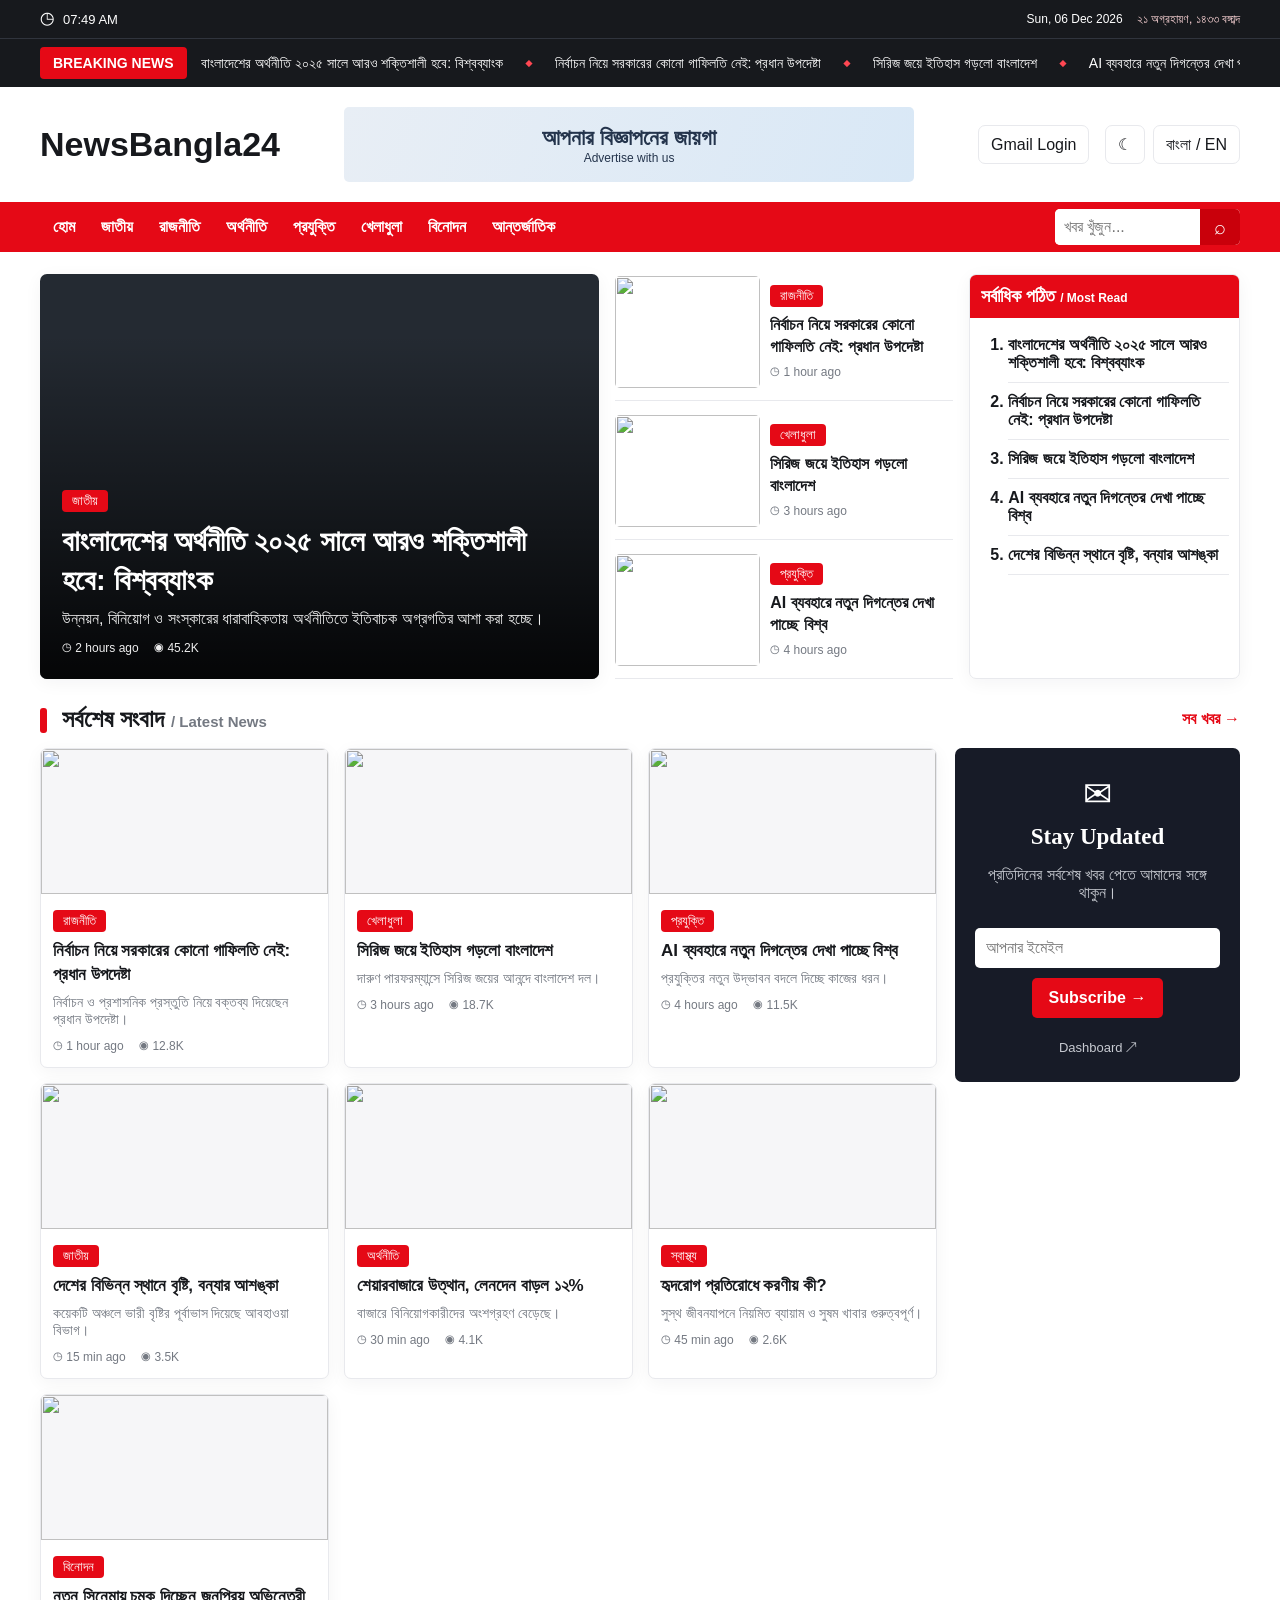
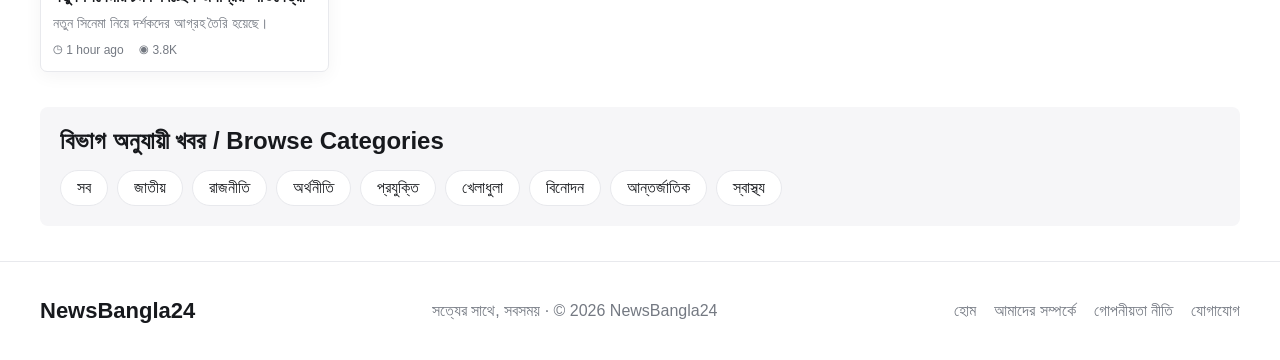
==== commit b004afd1: "Add files via upload" ====
--- a/index.html
+++ b/index.html
@@ -26,7 +26,7 @@
 <section class="content-grid"><div id="newsGrid" class="news-grid"></div><aside class="subscribe"><div class="mail">✉</div><h2>Stay Updated</h2><p>প্রতিদিনের সর্বশেষ খবর পেতে আমাদের সঙ্গে থাকুন।</p><form id="subscribeForm"><input id="subscribeEmail" type="email" placeholder="আপনার ইমেইল" required><button>Subscribe →</button><small id="subscribeStatus" aria-live="polite"></small></form><a href="admin.html" class="admin-link" id="adminDashboardLink" hidden>Dashboard ↗</a></aside></section>
 <section class="category-strip"><h2>বিভাগ অনুযায়ী খবর / Browse Categories</h2><div id="categories" class="category-list"></div></section>
 </main>
-<footer><div class="wrap footer-inner"><a class="brand" href="#"><span>News<span class="red">Bangla</span>24</span></a><p>Trusted News. Always. · © <span id="year"></span> NewsBangla24</p></div></footer>
-<div id="articleModal" class="modal" aria-hidden="true"><div class="modal-box"><button id="closeModal" class="close">×</button><div id="articleContent"></div></div></div>
+<footer><div class="wrap footer-inner"><div><a class="brand" href="index.html"><span>News<span class="red">Bangla</span>24</span><small>Trusted News. Always.</small></a></div><p>সত্যের সাথে, সবসময় · © <span id="year"></span> NewsBangla24</p><div class="footer-links"><a href="#">হোম</a><a href="#about">আমাদের সম্পর্কে</a><a href="#privacy">গোপনীয়তা নীতি</a><a href="#contact">যোগাযোগ</a></div></div></footer>
+
 <script src="https://www.gstatic.com/firebasejs/10.12.2/firebase-app-compat.js"></script><script src="https://www.gstatic.com/firebasejs/10.12.2/firebase-auth-compat.js"></script><script src="https://www.gstatic.com/firebasejs/10.12.2/firebase-firestore-compat.js"></script><script src="firebase-config.js"></script><script src="cloud.js"></script><script src="app.js"></script>
 </body></html>
--- a/style.css
+++ b/style.css
@@ -52,3 +52,9 @@
   .top-time{font-size:9px;gap:4px}
   .date-bar .top-date{font-size:9px;gap:5px}
 }
+
+/* NewsBangla24 refresh: full article page, editable settings and true bottom footer */
+.article-header{display:flex;align-items:center;justify-content:space-between;padding:14px max(3%,calc((100% - 1000px)/2));background:var(--surface);border-bottom:1px solid var(--line)}.article-header .brand{font-size:25px}.article-wrap{width:min(900px,94%);min-height:65vh;margin:28px auto 55px}.back-link{display:inline-block;margin-bottom:18px;color:var(--red);font-weight:700}.full-article{background:var(--surface);border:1px solid var(--line);border-radius:12px;padding:clamp(16px,4vw,38px);box-shadow:var(--shadow)}.article-hero{display:block;width:100%;max-height:480px;object-fit:cover;border-radius:8px;margin-bottom:20px}.full-article h1{font-size:clamp(28px,5vw,48px);line-height:1.35;margin:18px 0}.article-summary{font-size:21px;font-weight:700;line-height:1.7}.article-body{font-size:19px;line-height:2;white-space:normal;margin-top:24px}.article-tags{display:flex;gap:8px;flex-wrap:wrap;margin-top:28px;color:var(--red)}.footer-inner{flex-wrap:wrap;gap:15px}.footer-links{display:flex;gap:18px;flex-wrap:wrap;color:var(--muted)}.footer-links a:hover{color:var(--red)}.admin-page{background:#07130f;color:#f2f6f3}.admin-page .admin-header,.admin-page .admin-card,.admin-page .stats div{background:#101d18;border-color:#203a2e;color:#f2f6f3}.admin-page .admin-card p,.admin-page .stats span{color:#aebdb5}.admin-page .admin-title h1{color:#f4fff8}.admin-page .button{background:#00b86b}.admin-page .button.secondary{background:#48564f}.admin-page .news-form input:not([type=checkbox]),.admin-page .news-form textarea,.admin-page .news-form select,.admin-page .list-heading input{background:#0a1511;color:#f2f6f3;border-color:#294638}.admin-page .stats b{color:#20dc8c}.admin-page .admin-item{border-color:#294638}.admin-page .edit-btn{background:#163d2b;color:#9af0bd}.admin-page .delete-btn{background:#4b2025;color:#ffc5c9}.admin-page .admin-header .brand{color:#f4fff8}
+@media(max-width:600px){.article-header{padding:12px 4%;}.article-header .brand{font-size:20px}.article-body{font-size:17px}.footer-links{gap:10px;font-size:13px}}
+/* Keep footer at the bottom on short pages without floating it over content */
+html,body{min-height:100%}body{min-height:100vh;display:flex;flex-direction:column}body>main,body>.wrap:not(.masthead){flex:0 0 auto}body>footer{margin-top:auto}body>.article-wrap{flex:1 0 auto}
